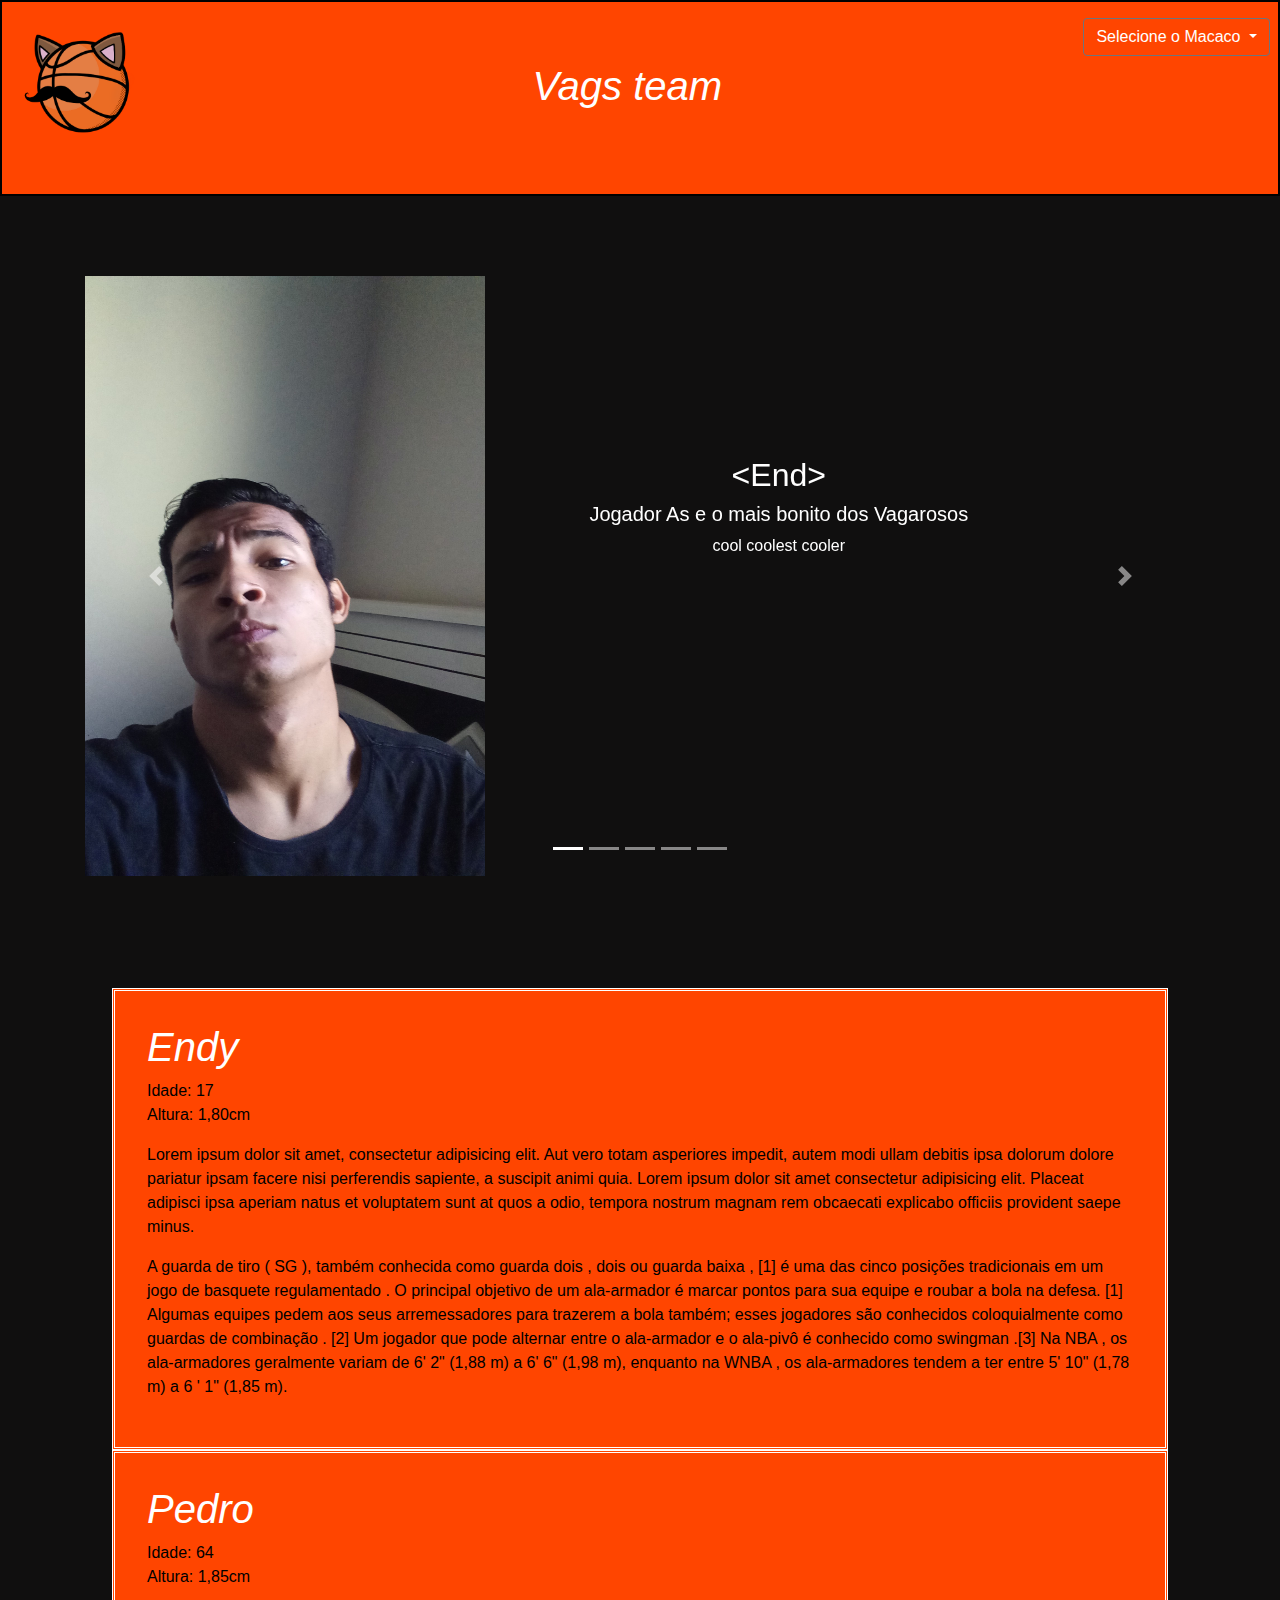
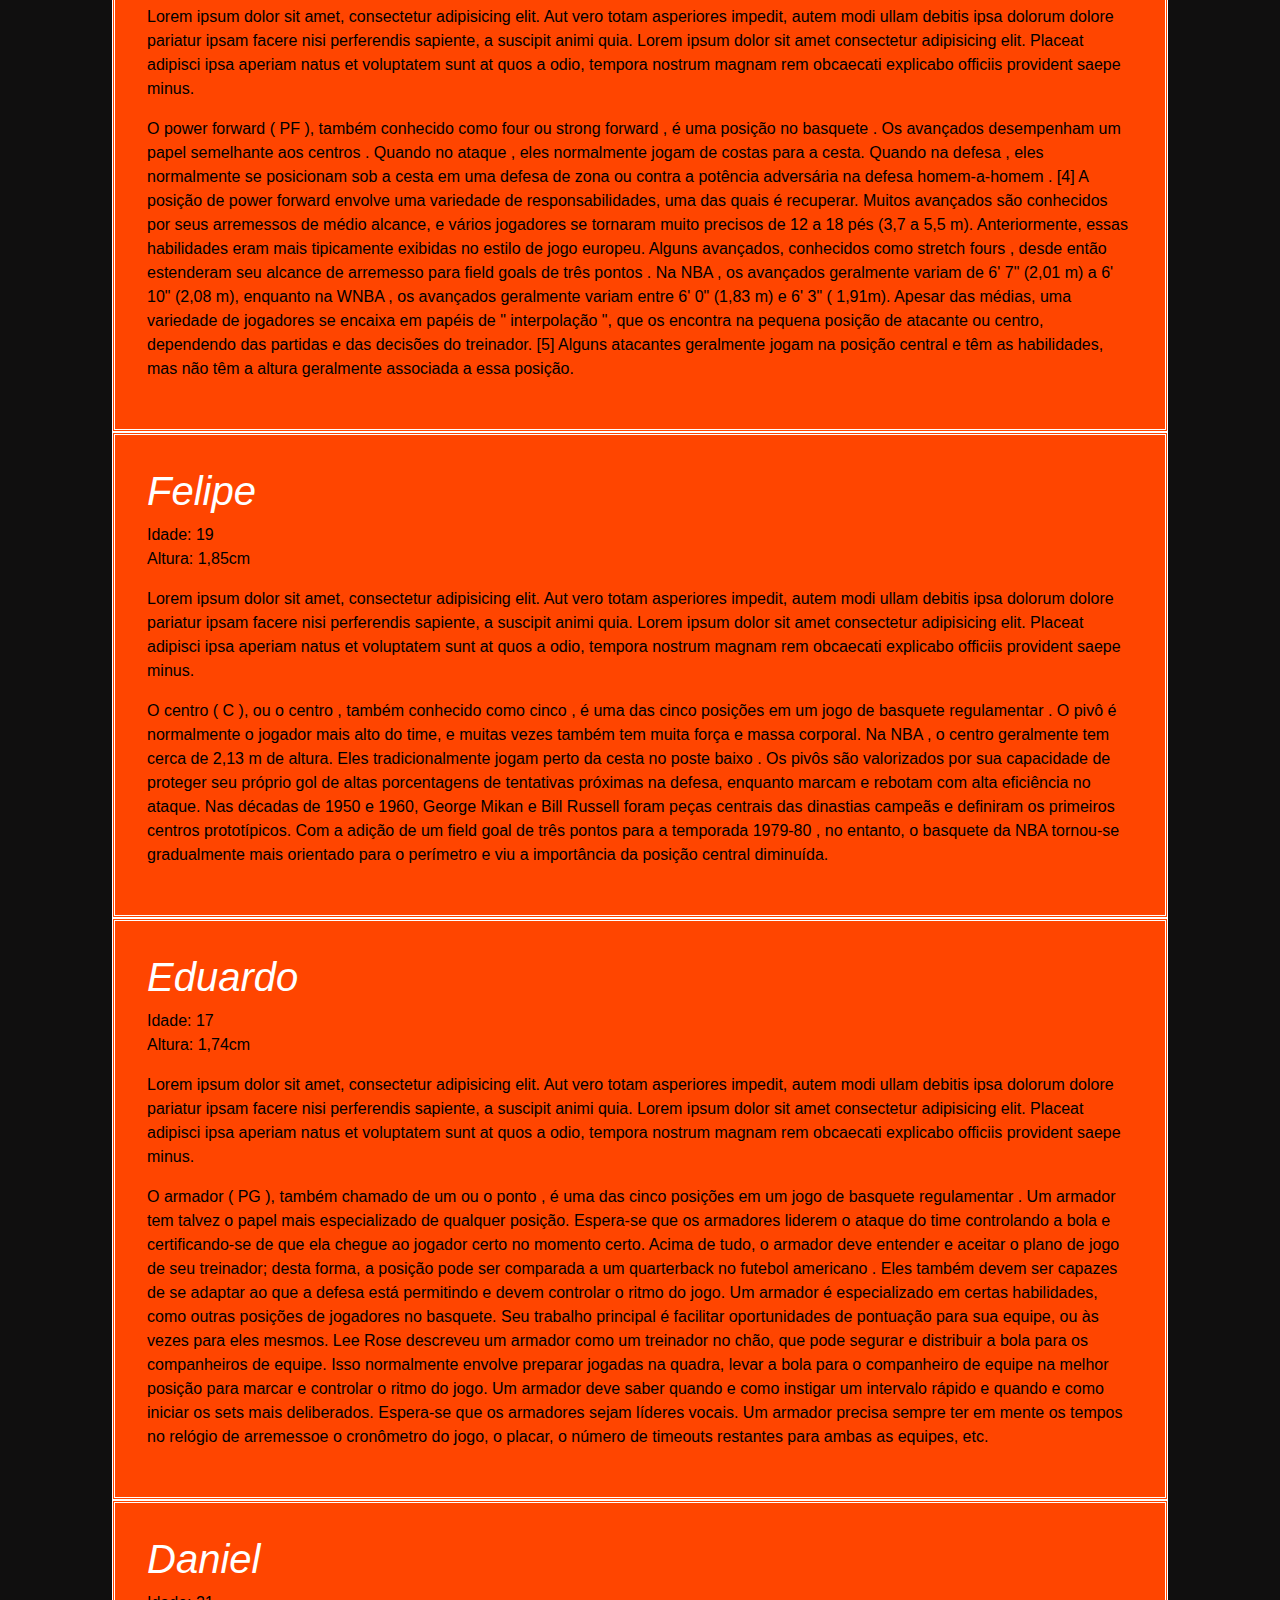
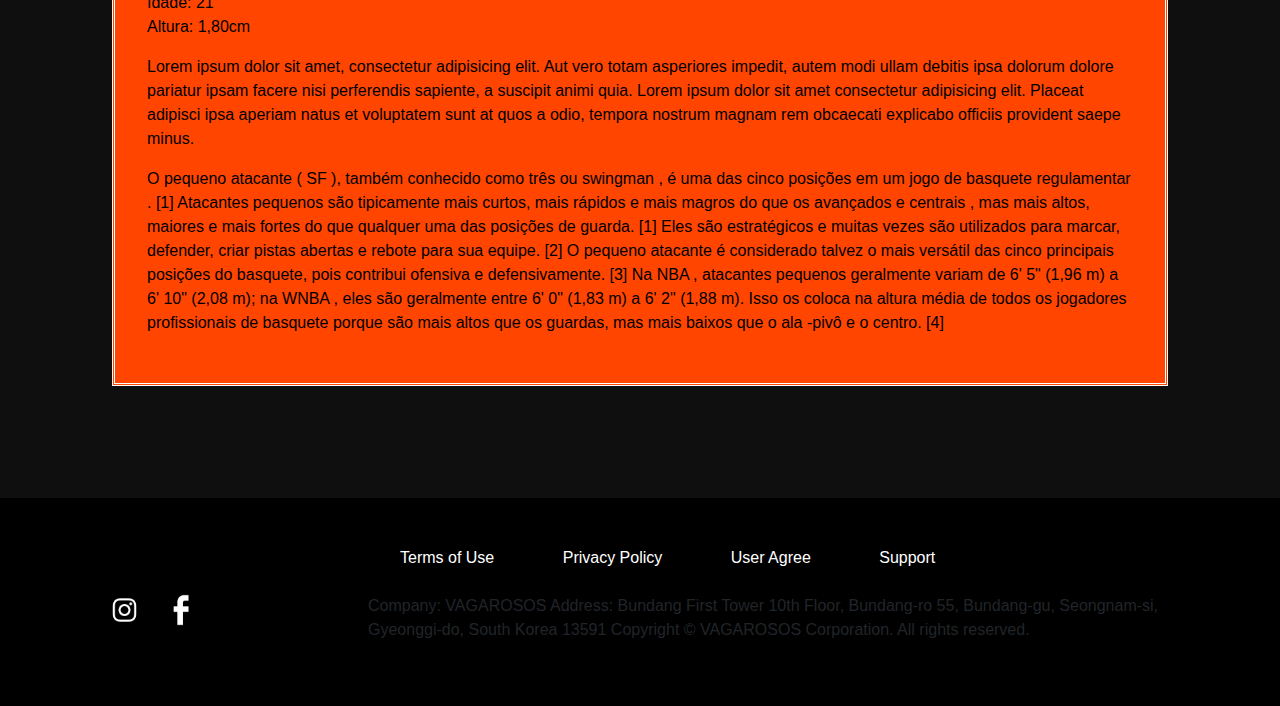
==== index.html @ e90a159f "tirando a estilização de classes da grid" ====
<!DOCTYPE html>
<html lang="en">
<head>
    
    <link rel="stylesheet" href="./css/bootstrap-4.1.3-dist/css/bootstrap.css">
    <link rel="stylesheet" href="./css/style.css">
    <script href="./js/js/bootstrap.js"></script>
    <script src="https://code.jquery.com/jquery-3.3.1.slim.min.js" integrity="sha384-q8i/X+965DzO0rT7abK41JStQIAqVgRVzpbzo5smXKp4YfRvH+8abtTE1Pi6jizo" crossorigin="anonymous"></script>
    <script src="https://cdnjs.cloudflare.com/ajax/libs/popper.js/1.14.3/umd/popper.min.js" integrity="sha384-ZMP7rVo3mIykV+2+9J3UJ46jBk0WLaUAdn689aCwoqbBJiSnjAK/l8WvCWPIPm49" crossorigin="anonymous"></script>
    <script src="https://stackpath.bootstrapcdn.com/bootstrap/4.1.3/js/bootstrap.min.js" integrity="sha384-ChfqqxuZUCnJSK3+MXmPNIyE6ZbWh2IMqE241rYiqJxyMiZ6OW/JmZQ5stwEULTy" crossorigin="anonymous"></script>
    <meta charset="UTF-8">
    <meta http-equiv="X-UA-Compatible" content="IE=edge">
    <meta name="viewport" content="width=device-width, initial-scale=1.0">
    <title>Document Vgs</title>
</head>

<body>

  <div class="classe1 macaco">
    <h1 class="h1editado">Vags team</h1>

    <div class="dropdown">
      <button class="btn btn-secondary dropdown-toggle" type="button" id="dropdownMenuButton" data-toggle="dropdown" aria-haspopup="true" aria-expanded="false">
        Selecione o Macaco
      </button>
      <div class="dropdown-menu" aria-labelledby="dropdownMenuButton">
        <a class="dropdown-item" href="#P1">End (SG)</a>
        <a class="dropdown-item" href="#P2">Pedro (PF)</a>
        <a class="dropdown-item" href="#P3">Sarkez (C)</a>
        <a class="dropdown-item" href="#P4">Edy (PG))</a>
        <a class="dropdown-item" href="#P5">Dans (SF))</a>
      </div>
    </div>

    <img class="logo" src="./images/Danberto-Renew.png" alt="">

  </div>

  
  <!--Taquei teu negócio dentro de um GRID, oque é um grid?-->
  <!--É como funciona a separação de blocos em uma pagina-->
  <!--Para existir um grid ele abre com a classe 'container', a div dentro tem que abrir uma classe 'row'-->
  <!--a classe 'row' abre um enorme espaço para 12 colunas, onde a div neto se separa com classes 'col'-->
  <!--ai por exemplo, como ficaria um grid de duas colunas grandes na pagina: -->
  <!-- container >> row >> col-6 e col-6-->
  <!--  Exemplo prático   -->
 <div class="sla"></div>
  <!-- Usa sempre o sistema de GRID pra deixar os espaços em volta da pagina mais responsivo-->

  <!--Aqui eu abri uma section, mesma coisa que div, ela joga alguns padrões de medidas-->
  <section class="container">
    <div class="row"> <!--seta a classe row para abrir uma reta de 12 celulas de 'col'-->
      <div id="carouselExampleIndicators" class="carousel slide col-12" data-ride="carousel"> <!--Nesse componente ele ta usando as 12 celulas do grid-->
        <ol class="carousel-indicators">
          <li data-target="#carouselExampleIndicators" data-slide-to="0" class="active"></li>
          <li data-target="#carouselExampleIndicators" data-slide-to="1"></li>
          <li data-target="#carouselExampleIndicators" data-slide-to="2"></li>
          <li data-target="#carouselExampleIndicators" data-slide-to="3"></li>
          <li data-target="#carouselExampleIndicators" data-slide-to="4"></li>
        </ol>
        <div class="carousel-inner">
          <div class="carousel-item active">
            <img class="d-block w-100" src="./images/IMG-20220924-WA0003.jpeg" alt="Primeiro Slide">
            <div class="carousel-caption d-none d-md-block">
              <h2>&#60;End&#62;</h2>
              <h5>Jogador As e o mais bonito dos Vagarosos</h5>
              <p>cool coolest cooler</p>
            </div>
          </div>
          <div class="carousel-item">
            <img class="d-block w-100" src="./images/IMG-20220715-WA0013.jpg" alt="Segundo Slide">
            <div class="carousel-caption d-none d-md-block">
              <h2>&#60;Moogly&#62;</h2>
              <h5>O pai dos vagarosos e o treinador</h5>
              <p>Ensinou todos os Vags a jogar basquete, sendo o mais experiente dos Vagarosos.</p>
            </div>
          </div>
          <div class="carousel-item">
            <img class="d-block w-100" src="./images/IMG_20220925_180905_252.jpg" alt="Terceiro Slide">
            <div class="carousel-caption d-none d-md-block">
              <h2>&#60;Felps&#62;</h2>
              <h5>O "Cabeça" dos Vagarosos, é o jogador mais esperto</h5>
              <p>Irmao mais velho do As, seu qi de basquete e tudo em geral, faz com que ele ajude e organize seu time.</p>
            </div>
          </div>
            <div class="carousel-item">
              <img class="d-block w-100" src="./images/IMG_20220924_181708_470.jpg" alt="Quarto Slide">
              <div class="carousel-caption d-none d-md-block">
                <h2>&#60;Edy&#62;</h2>
                <h2>O imperador e vice capitão.</h2>
                <p>Responsavel por dar "forças" para o time, tanto dentro quanto fora das quadras... e tambem é manco hehe</p>
              </div>
          </div>
          <div class="carousel-item">
            <img class="d-block w-100" src="./images/IMG-20210831-WA0015.jpg" alt="Quarto Slide">
            <div class="carousel-caption d-none d-md-block">
              <h2>&#60;Dans&#62;</h2>
              <h2>Nosso jogador fantasma.</h2>
              <p>SUMIU</p>
            </div>
        </div>
        </div class="icons">
        <a class="carousel-control-prev" href="#carouselExampleIndicators" role="button" data-slide="prev">
          <span class="carousel-control-prev-icon" aria-hidden="true"></span>
          <span class="sr-only">Anterior</span>
        </a>
        <a class="carousel-control-next" href="#carouselExampleIndicators" role="button" data-slide="next">
          <span class="carousel-control-next-icon" aria-hidden="true"></span>
          <span class="sr-only">Próximo</span>
        </a>
      </div>
    </div>
  </section>

  <div class="fichas">

    <div class="ficha1" id="P1">
      <h1>Endy</h1>
      <p>
        Idade: 17 <br>
        Altura: 1,80cm
      </p>
      <p>
        Lorem ipsum dolor sit amet, consectetur adipisicing elit. Aut vero totam asperiores impedit, 
        autem modi ullam debitis ipsa dolorum dolore pariatur ipsam facere nisi perferendis sapiente, a suscipit animi quia.
        Lorem ipsum dolor sit amet consectetur adipisicing elit. Placeat adipisci ipsa aperiam natus et voluptatem 
        sunt at quos a odio, tempora nostrum magnam rem obcaecati explicabo officiis provident saepe minus.
      </p>
      <p>
        A guarda de tiro ( SG ), também conhecida como guarda dois , dois ou guarda baixa , [1] é uma das cinco posições tradicionais em um jogo de basquete regulamentado . O principal objetivo de um ala-armador é marcar pontos para sua equipe e roubar a bola na defesa. [1] Algumas equipes pedem aos seus arremessadores para trazerem a bola também; esses jogadores são conhecidos coloquialmente como guardas de combinação . [2] Um jogador que pode alternar entre o ala-armador e o ala-pivô é conhecido como swingman .[3] Na NBA , os ala-armadores geralmente
         variam de 6' 2" (1,88 m) a 6' 6" (1,98 m), enquanto na WNBA , os ala-armadores tendem a ter entre 5' 10" (1,78 m) a 6 ' 1" (1,85 m).
      </p>
    </div>

    <div class="ficha2" id="P2">
      <h1>Pedro</h1>
      <p>
        Idade: 64 <br>
        Altura: 1,85cm
      </p>
      <p>
        Lorem ipsum dolor sit amet, consectetur adipisicing elit. Aut vero totam asperiores impedit, 
        autem modi ullam debitis ipsa dolorum dolore pariatur ipsam facere nisi perferendis sapiente, a suscipit animi quia.
        Lorem ipsum dolor sit amet consectetur adipisicing elit. Placeat adipisci ipsa aperiam natus et voluptatem 
        sunt at quos a odio, tempora nostrum magnam rem obcaecati explicabo officiis provident saepe minus.
      </p>
      <p>
        O power forward ( PF ), também conhecido como four ou strong forward , é uma posição no basquete . Os avançados desempenham um papel semelhante aos centros . Quando no ataque , eles normalmente jogam de costas para a cesta. Quando na defesa , eles normalmente se posicionam sob a cesta em uma defesa de zona ou contra a potência adversária na defesa homem-a-homem .
         [4] A posição de power forward envolve uma variedade de responsabilidades, uma das quais é recuperar. Muitos avançados são conhecidos por 
         seus arremessos de médio alcance, e vários jogadores se tornaram muito precisos de 12 a 18 pés (3,7 a 5,5 m). Anteriormente, essas habilidades eram mais tipicamente exibidas no estilo de jogo europeu. Alguns avançados, conhecidos como stretch fours , desde então estenderam seu alcance de arremesso para field goals de três pontos .

Na NBA , os avançados geralmente variam de 6' 7" (2,01 m) a 6' 10" (2,08 m), enquanto na WNBA , os avançados geralmente variam entre 6' 0" (1,83 m) e 6' 3" ( 1,91m). Apesar das médias, uma variedade de jogadores se encaixa em papéis de " interpolação ", que os encontra na pequena posição de atacante ou centro, dependendo das partidas e das decisões do treinador. [5] Alguns atacantes geralmente jogam na posição central e têm as habilidades, mas não têm a altura geralmente associada a essa posição.
      </p>
    </div>

    <div class="ficha3" id="P3">
      <h1>Felipe</h1>
      <p>
        Idade: 19 <br>
        Altura: 1,85cm
      </p>
      <p>
        Lorem ipsum dolor sit amet, consectetur adipisicing elit. Aut vero totam asperiores impedit, 
        autem modi ullam debitis ipsa dolorum dolore pariatur ipsam facere nisi perferendis sapiente, a suscipit animi quia.
        Lorem ipsum dolor sit amet consectetur adipisicing elit. Placeat adipisci ipsa aperiam natus et voluptatem 
        sunt at quos a odio, tempora nostrum magnam rem obcaecati explicabo officiis provident saepe minus.
      </p>
      <p>
        O centro ( C ), ou o centro , também conhecido como cinco , é uma das cinco posições em um jogo de basquete regulamentar . O pivô é normalmente o jogador mais alto do time, e muitas vezes também tem muita força e massa corporal. Na NBA , o centro geralmente tem cerca de 2,13 m de altura. Eles tradicionalmente jogam perto da cesta no poste baixo .
        Os pivôs são valorizados por sua capacidade de proteger seu próprio gol de altas porcentagens de tentativas próximas na defesa, enquanto marcam e rebotam com alta eficiência no ataque. Nas décadas de 1950 e 1960, George Mikan e Bill Russell foram peças centrais das dinastias campeãs e
         definiram os primeiros centros prototípicos. Com a adição de um field goal de três pontos para a temporada 1979-80 ,       no entanto, o basquete da NBA tornou-se gradualmente mais orientado para o perímetro e viu a importância da posição central diminuída. 
      </p>
    </div>

    <div class="ficha4" id="P4">
      <h1>Eduardo</h1>
      <p>
        Idade: 17 <br>
        Altura: 1,74cm
      </p>
      <p>
        Lorem ipsum dolor sit amet, consectetur adipisicing elit. Aut vero totam asperiores impedit, 
        autem modi ullam debitis ipsa dolorum dolore pariatur ipsam facere nisi perferendis sapiente, a suscipit animi quia.
        Lorem ipsum dolor sit amet consectetur adipisicing elit. Placeat adipisci ipsa aperiam natus et voluptatem 
        sunt at quos a odio, tempora nostrum magnam rem obcaecati explicabo officiis provident saepe minus.
      </p>
      <p>
        O armador ( PG ), também chamado de um ou o ponto , é uma das cinco posições em um jogo de basquete regulamentar . Um armador tem talvez o papel mais especializado de qualquer posição. Espera-se que os armadores liderem o ataque do time controlando a bola e certificando-se de que ela chegue ao jogador certo no momento certo. Acima de tudo, o armador deve entender e aceitar o plano de jogo de seu treinador; desta forma, a posição pode ser comparada a um quarterback no futebol americano . Eles também devem ser capazes de se adaptar ao que a defesa está permitindo e devem controlar o ritmo do jogo.
        Um armador é especializado em certas habilidades, como outras posições de jogadores no basquete. Seu trabalho principal é facilitar oportunidades de pontuação para sua equipe, ou às vezes para eles mesmos. Lee Rose descreveu um armador como um treinador no chão, que pode segurar e distribuir a bola para os companheiros de equipe. Isso normalmente envolve preparar jogadas na quadra, levar a bola para o companheiro de equipe na melhor posição para marcar e controlar o ritmo do jogo. Um armador deve saber quando e como instigar um intervalo rápido e quando e como iniciar os sets mais deliberados. 
        Espera-se que os armadores sejam líderes vocais. Um armador precisa sempre ter em mente os tempos no relógio de arremessoe o cronômetro do jogo, o placar, o número de timeouts restantes para ambas as equipes, etc.
      </p>
    </div>

    <div class="ficha5" id="P5">
      <h1>Daniel</h1>
      <p>
        Idade: 21 <br>
        Altura: 1,80cm
      </p>
      <p>
        Lorem ipsum dolor sit amet, consectetur adipisicing elit. Aut vero totam asperiores impedit, 
        autem modi ullam debitis ipsa dolorum dolore pariatur ipsam facere nisi perferendis sapiente, a suscipit animi quia.
        Lorem ipsum dolor sit amet consectetur adipisicing elit. Placeat adipisci ipsa aperiam natus et voluptatem 
        sunt at quos a odio, tempora nostrum magnam rem obcaecati explicabo officiis provident saepe minus.
      </p>
      <p>
        O pequeno atacante ( SF ), também conhecido como três ou swingman , é uma das cinco posições em um jogo de basquete regulamentar . [1] Atacantes pequenos são tipicamente mais curtos, mais rápidos e mais magros do que os avançados e centrais , mas mais altos, maiores e mais fortes do que qualquer uma das posições de guarda.
         [1] Eles são estratégicos e muitas vezes são utilizados para marcar, defender, criar pistas abertas e rebote para sua equipe. [2]
          O pequeno atacante é considerado talvez o mais versátil das cinco principais posições do basquete, pois contribui
         ofensiva e defensivamente. [3] Na NBA , atacantes pequenos geralmente variam de 6' 5" (1,96 m) a 6' 10" (2,08 m); na WNBA , eles são geralmente entre 6' 0" (1,83 m) a 6' 2" (1,88 m). Isso os coloca na altura média de todos os jogadores profissionais de basquete porque são mais altos que os guardas, mas mais baixos que o ala -pivô e o centro. [4]
      </p>
    </div>

  </div>

    <div class="container-fluid ">
      <div class="row bg-escuro">
        <div class="col-3 m-0 p-5">
          <img class="insta" src="./images/Logo-do-Instagram-PNG-1280x720.png" alt=""></a>
          <img class="face" src="./images/Fbook.png" alt="">
        </div>

        <div class="col-9 m-0 p-5">
          <a class="terms" href="#">Terms of Use</a>
          <a class="terms" href="#">Privacy Policy</a>
          <a class="terms" href="#">User Agree</a>
          <a class="terms" href="#">Support</a>
          <br>
          <br>
          <p>Company: VAGAROSOS

            Address: Bundang First Tower 10th Floor, Bundang-ro 55, Bundang-gu, Seongnam-si, Gyeonggi-do, South Korea 13591
            
            Copyright © VAGAROSOS Corporation. All rights reserved.</p>
        </div>
      </div>

    </div> 

</body>

</html>
---- css/style.css ----
.classe1 {
    margin-left: 0em;
}

body {
    background-color: rgb(16, 15, 15);
}

h1 {
    color: white;
    font-style: italic;
}

.macaco {
    border: 2px solid black;
    background-color: black;
}

.macaco:hover {
    background-color: orangered;
}

.breadcrumb {
    padding-left: 1em;
}

.h1editado {
    align-items: center;
    padding: 0.5em;
    border: 1em;
    margin: 1em;
    margin-left: 40%;
}

.dropdown {
    padding: 0.5em;
    float: right;
    margin-top: -10em;
}

.dropdown-menu {
    background-color: orangered;
}

.btn {
    background-color: orangered;
}

.btn:hover{
    background-color: rgb(201, 56, 3);
}

.dropdown-item:hover {
    background-color: rgb(201, 56, 3);
}

.dropdown-item {
    background-color: black;
    color: white;
}
.carousel-inner{
    width: 100% !important;
    height: 600px !important;
}

.d-block {
    width: 400px !important;
    height: 600px !important;
}

.carousel-control-next {
    width: 15%;
}

.carousel-control-next-icon {
    display: flex;
    padding-right: 500px;
}

.carousel-caption {
    padding-left: 25%;
    top: 10em;
}

.fichas {
    margin: 7em;
    color: rgb(0, 0, 0);
    background-color: aqua;
}

.ficha1 {
    padding: 2em;
    background-color: orangered;
    border-style: double;
    border-color: white;
}

.ficha2 {
    padding: 2em;
    background-color: orangered;
    border-style: double;
    border-color: white;
}

.ficha3 {
    padding: 2em;
    background-color: orangered;
    border-style: double;
    border-color: white;
}

.ficha4 {
    padding: 2em;
    background-color: orangered;
    border-style: double;
    border-color: white;
}

.ficha5 {
    padding: 2em;
    background-color: orangered;
    border-style: double;
    border-color: white;
}
.sla {
    margin: 5em;
}

.logo {
    margin-top: -12em;
    height: 10em;
}

.bg-escuro {
    background-color: rgb(0, 0, 0);
}

.insta {
    margin-top: 3em;
    height: 2em;
    margin-left: 3em;
}

.face {
    margin-top: 3em;
    height: 2em;
}

.terms {
    padding: 2em;
    color: white;
}
.terms:hover {
    color: rgb(206, 206, 206);
}

.bg-vags {
    background-color: #e56c27;
}
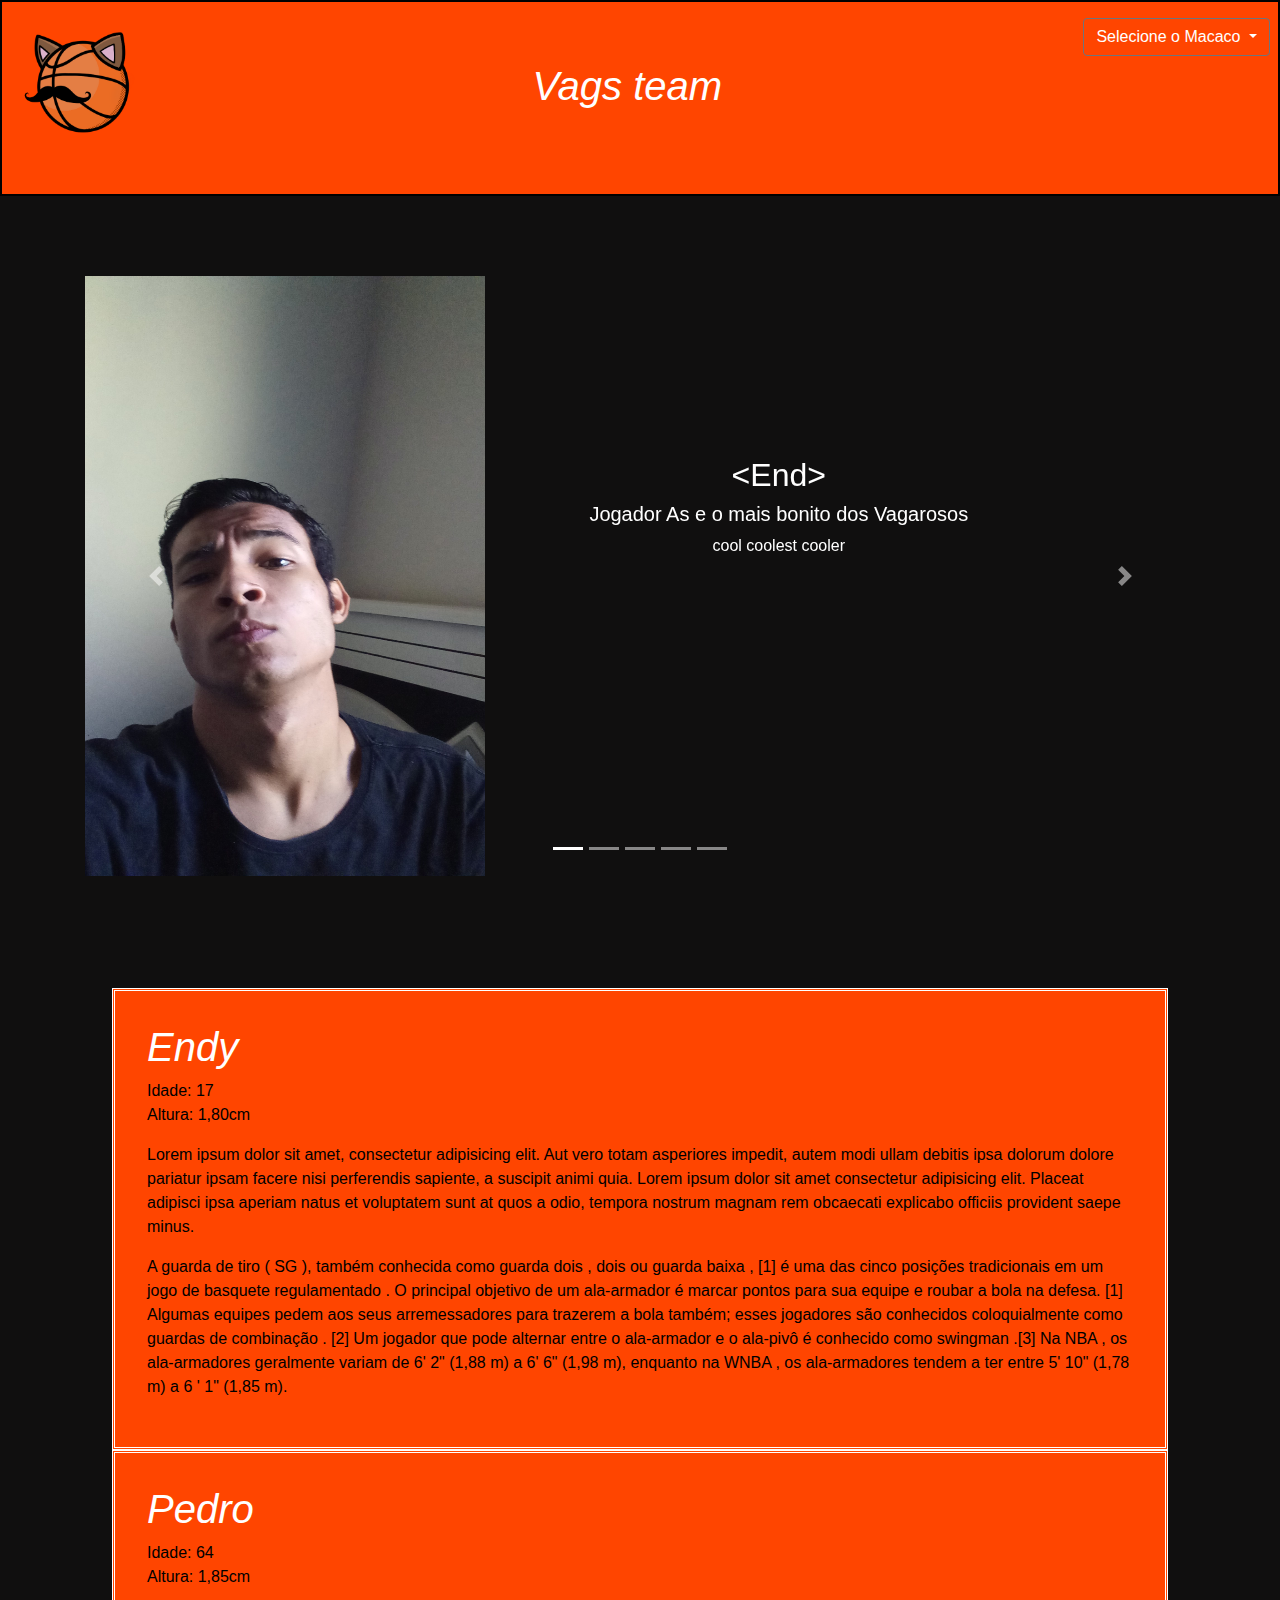
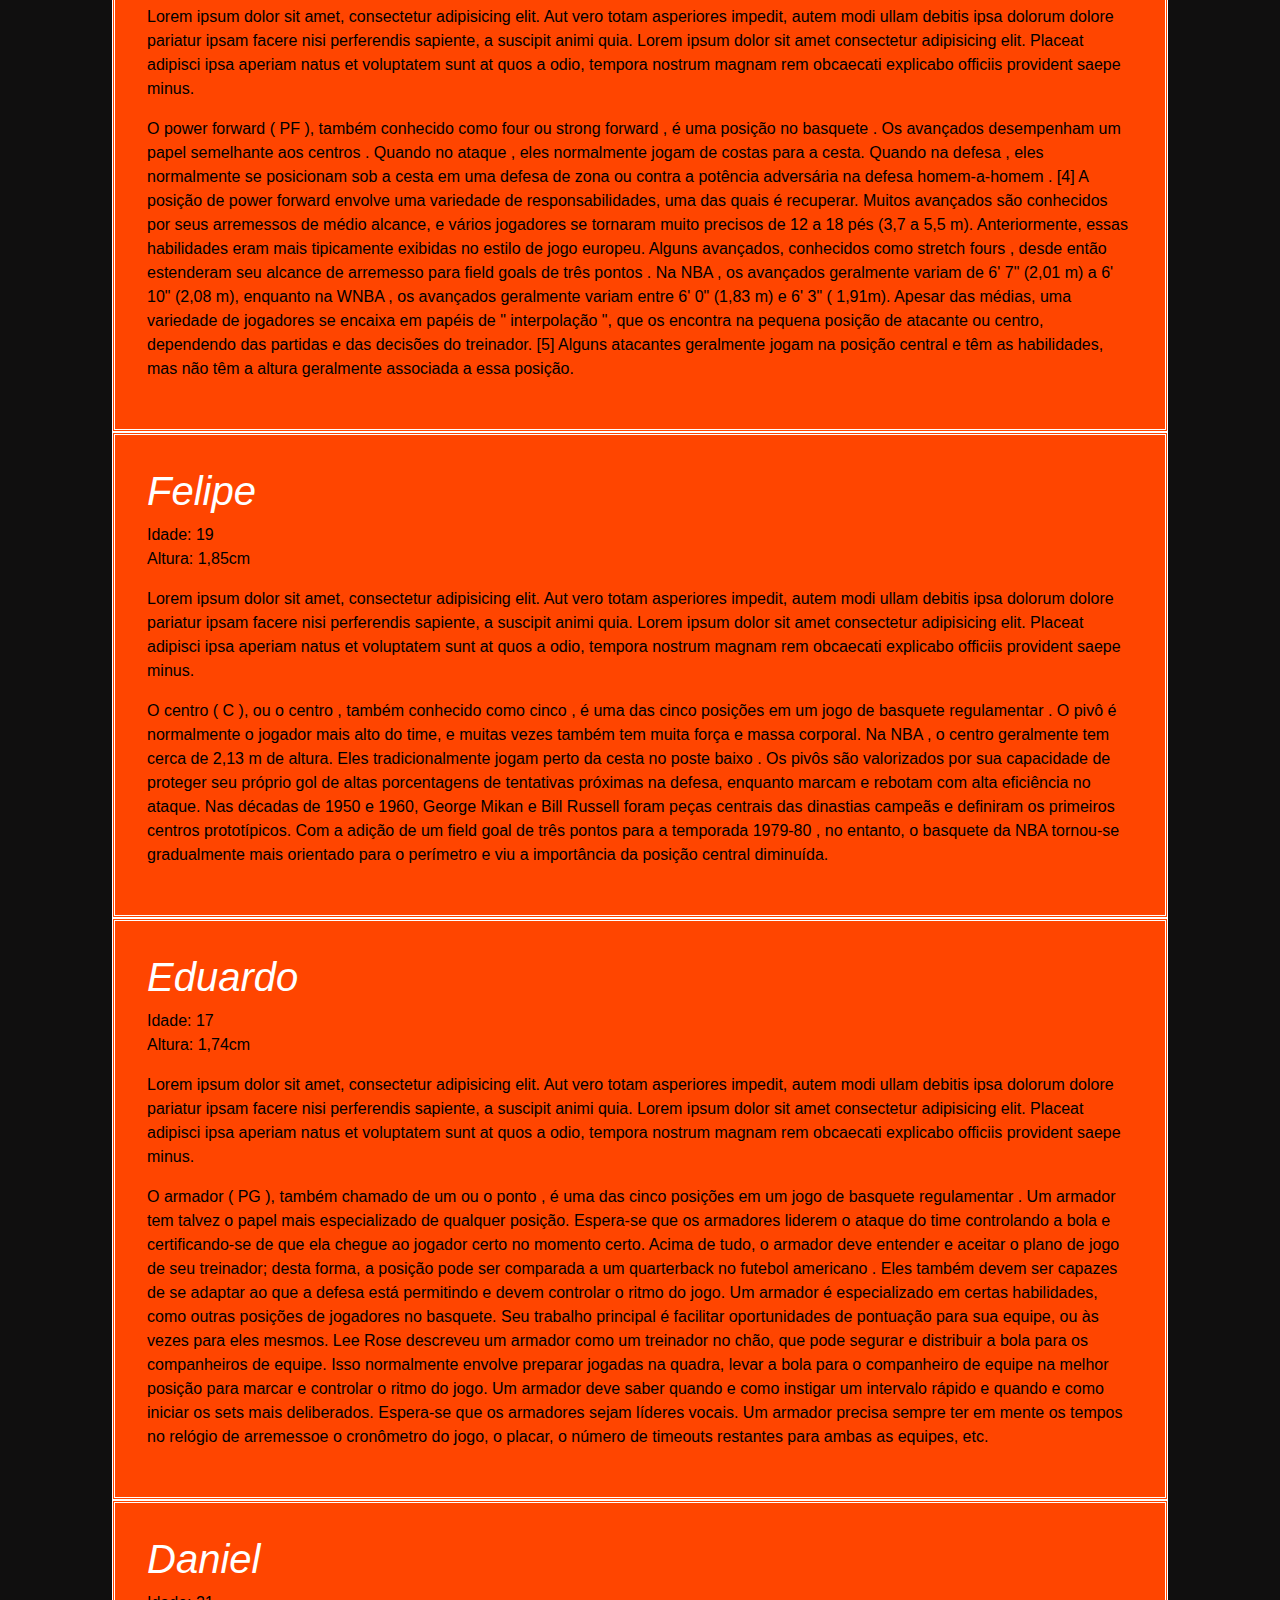
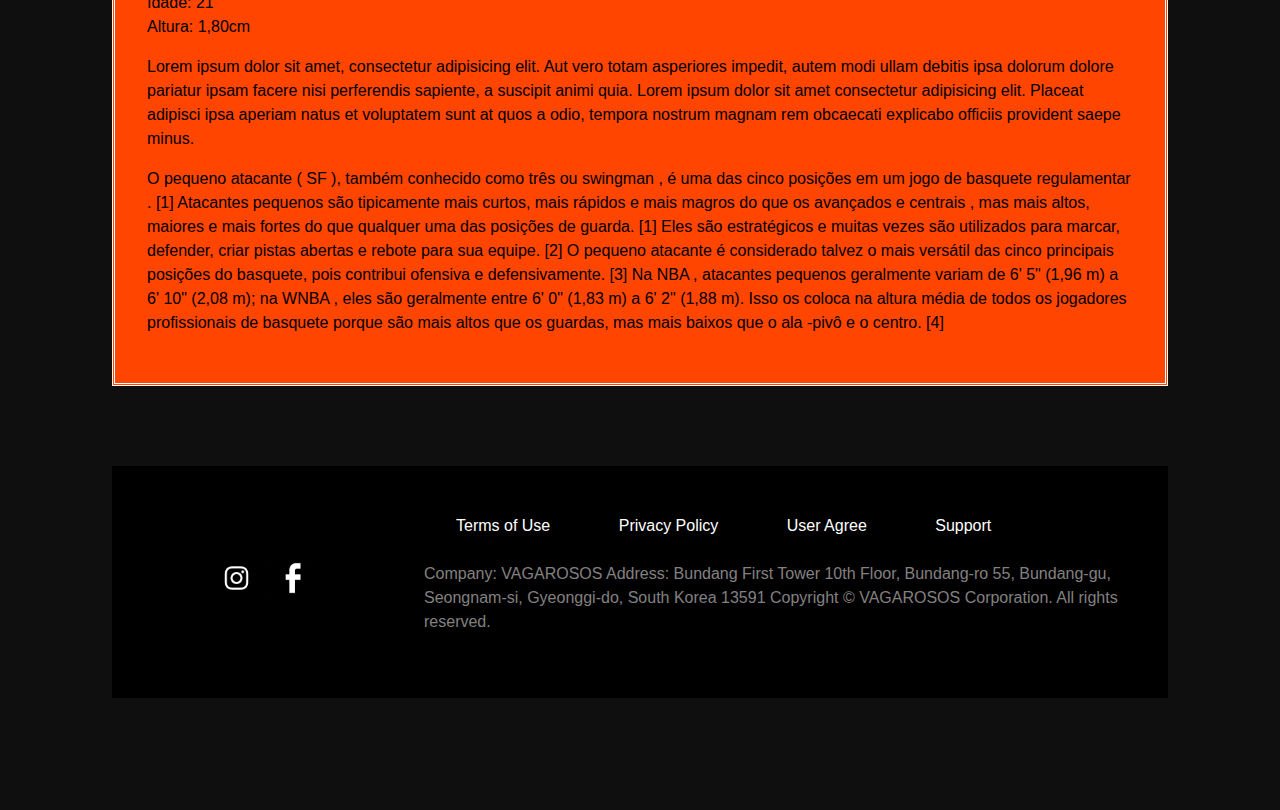
==== commit cdf2c6eb: "estou com problemas rs" ====
--- a/index.html
+++ b/index.html
@@ -16,6 +16,7 @@
 
 <body>
 
+
   <div class="classe1 macaco">
     <h1 class="h1editado">Vags team</h1>
 
@@ -211,9 +212,8 @@
       </p>
     </div>
 
-  </div>
-
-    <div class="container-fluid ">
+
+    <div class="container-fluid">
       <div class="row bg-escuro">
         <div class="col-3 m-0 p-5">
           <img class="insta" src="./images/Logo-do-Instagram-PNG-1280x720.png" alt=""></a>
@@ -227,7 +227,7 @@
           <a class="terms" href="#">Support</a>
           <br>
           <br>
-          <p>Company: VAGAROSOS
+          <p class="final">Company: VAGAROSOS
 
             Address: Bundang First Tower 10th Floor, Bundang-ro 55, Bundang-gu, Seongnam-si, Gyeonggi-do, South Korea 13591
             
--- a/css/style.css
+++ b/css/style.css
@@ -85,7 +85,7 @@
 .fichas {
     margin: 7em;
     color: rgb(0, 0, 0);
-    background-color: aqua;
+    
 }
 
 .ficha1 {
@@ -156,4 +156,13 @@
 
 .bg-vags {
     background-color: #e56c27;
+}
+
+.container-fluid {
+    margin-top: 5em;
+    width: 100%;
+}
+
+.final {
+    color: rgb(131, 128, 128);
 }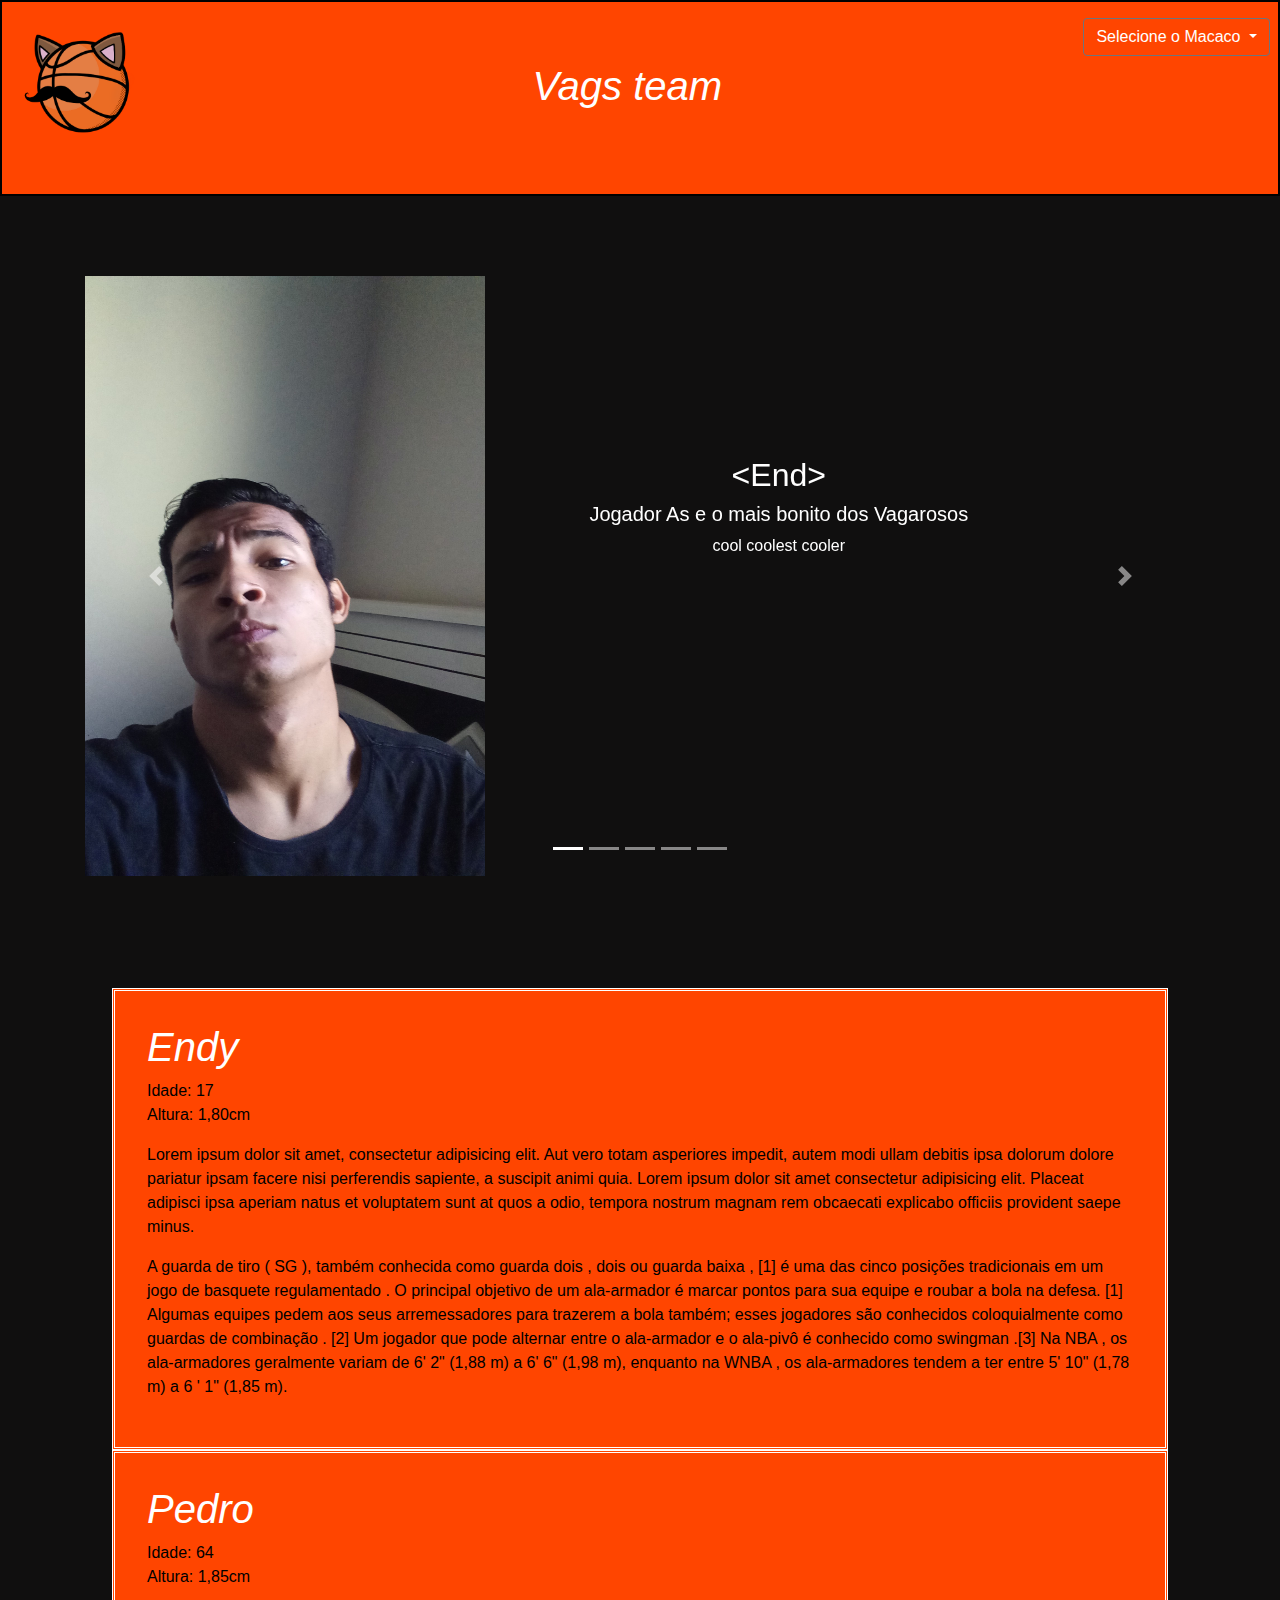
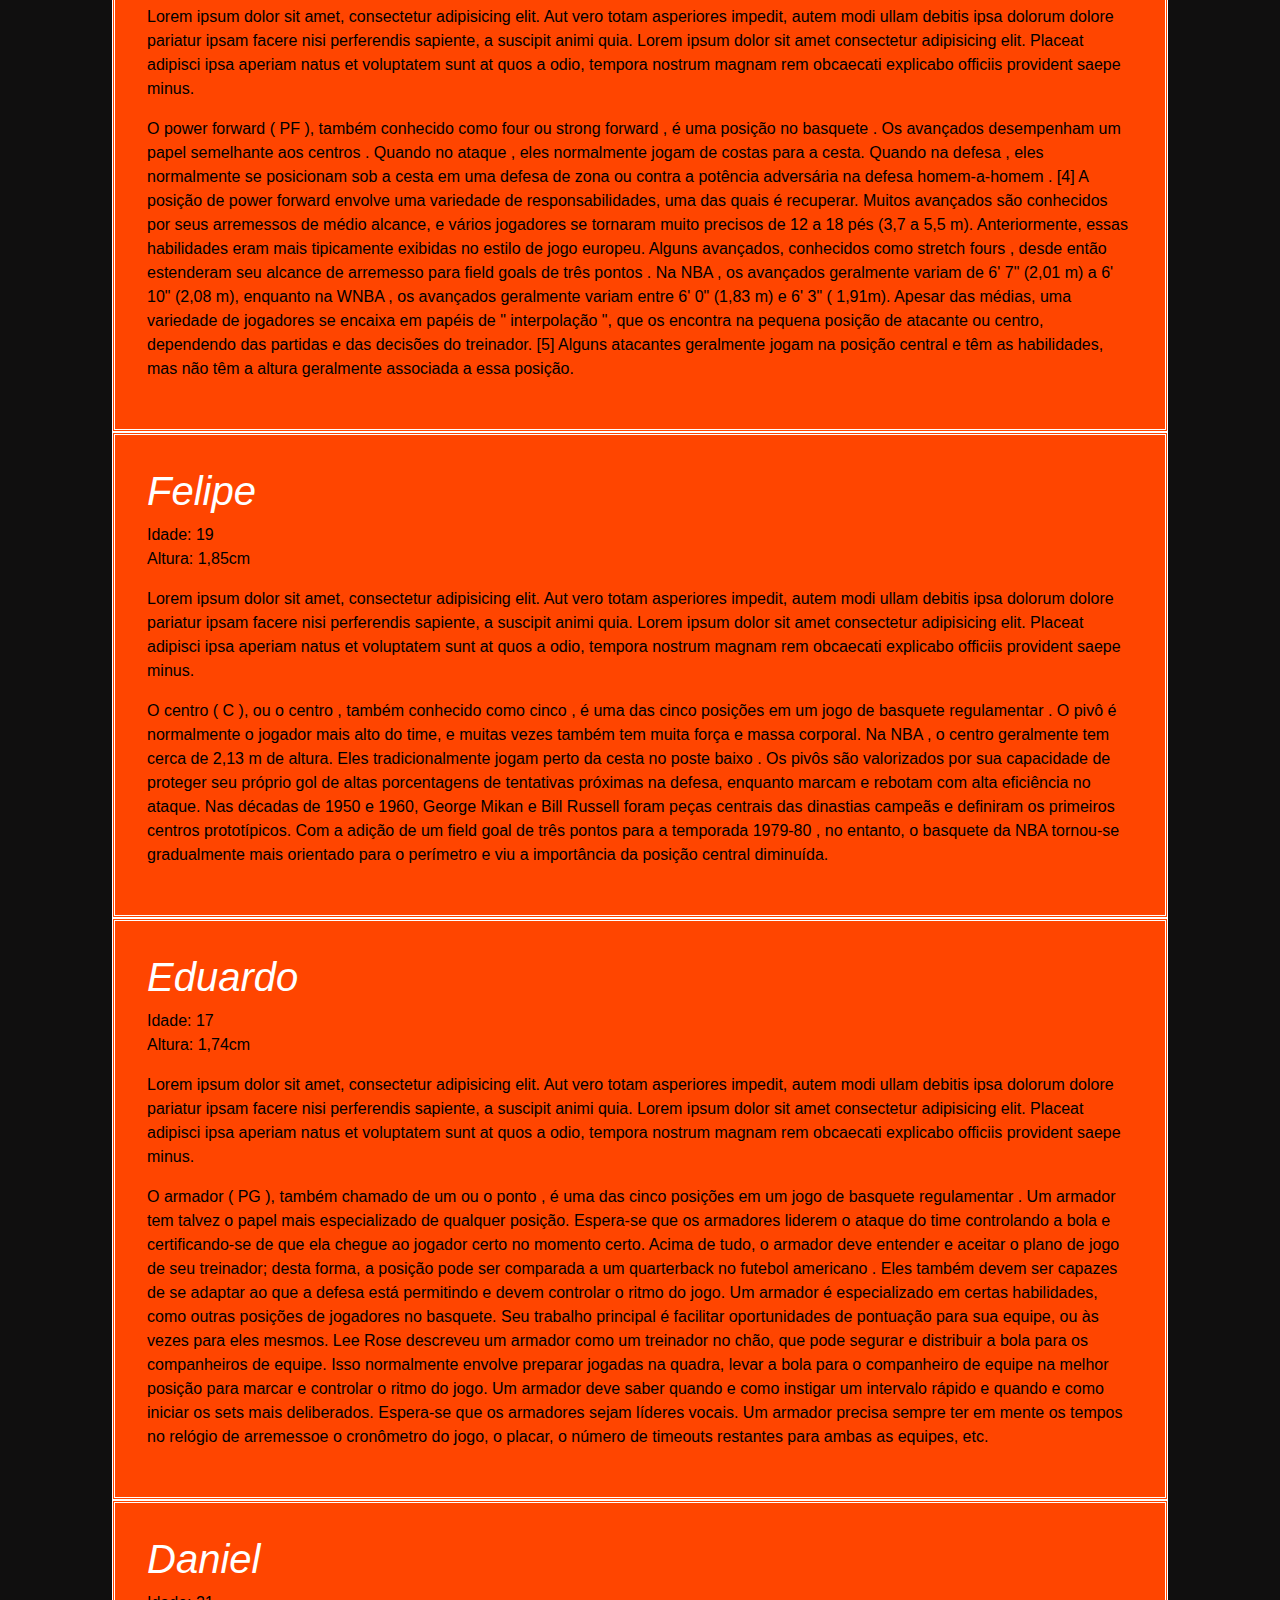
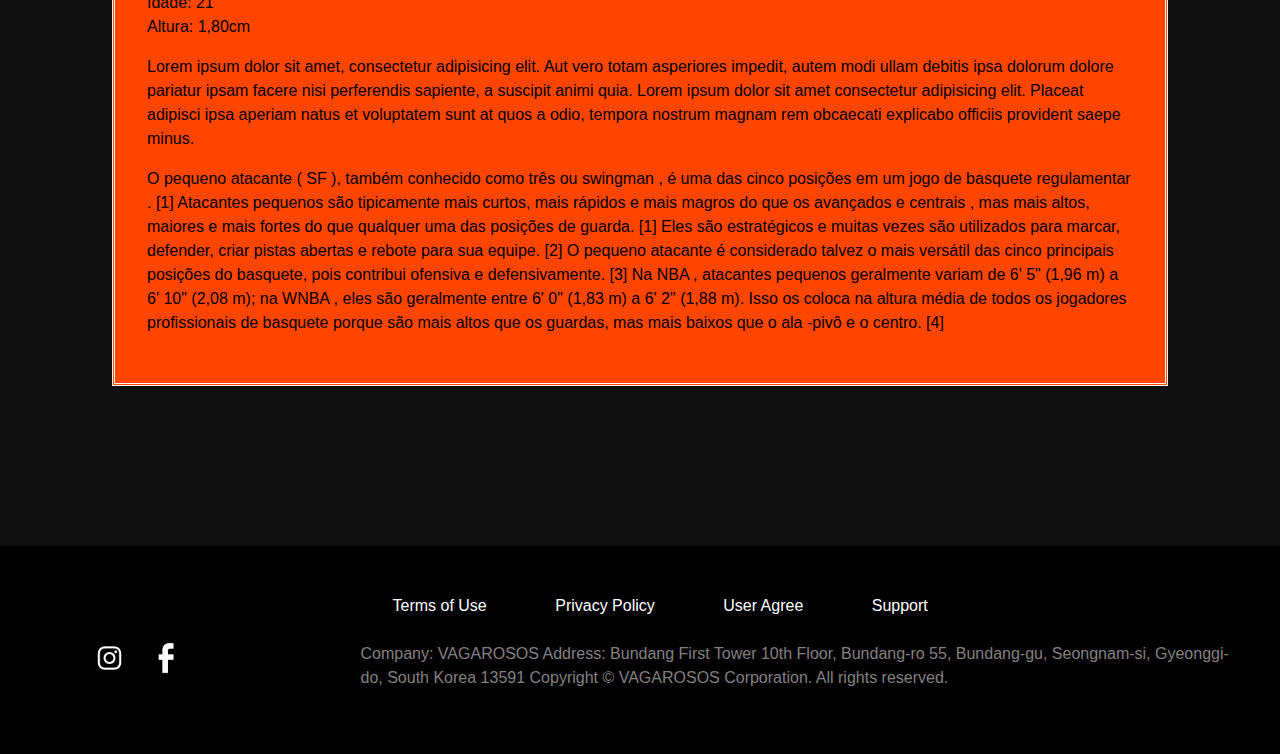
==== commit c30eb744: "agr sim, problema resolvido" ====
--- a/index.html
+++ b/index.html
@@ -211,6 +211,7 @@
          ofensiva e defensivamente. [3] Na NBA , atacantes pequenos geralmente variam de 6' 5" (1,96 m) a 6' 10" (2,08 m); na WNBA , eles são geralmente entre 6' 0" (1,83 m) a 6' 2" (1,88 m). Isso os coloca na altura média de todos os jogadores profissionais de basquete porque são mais altos que os guardas, mas mais baixos que o ala -pivô e o centro. [4]
       </p>
     </div>
+  </div>
 
 
     <div class="container-fluid">
--- a/css/style.css
+++ b/css/style.css
@@ -159,10 +159,12 @@
 }
 
 .container-fluid {
-    margin-top: 5em;
+    margin-top: 10em;
+    margin-left: 0%;
     width: 100%;
+    padding: 0%;
 }
 
 .final {
     color: rgb(131, 128, 128);
-}+}
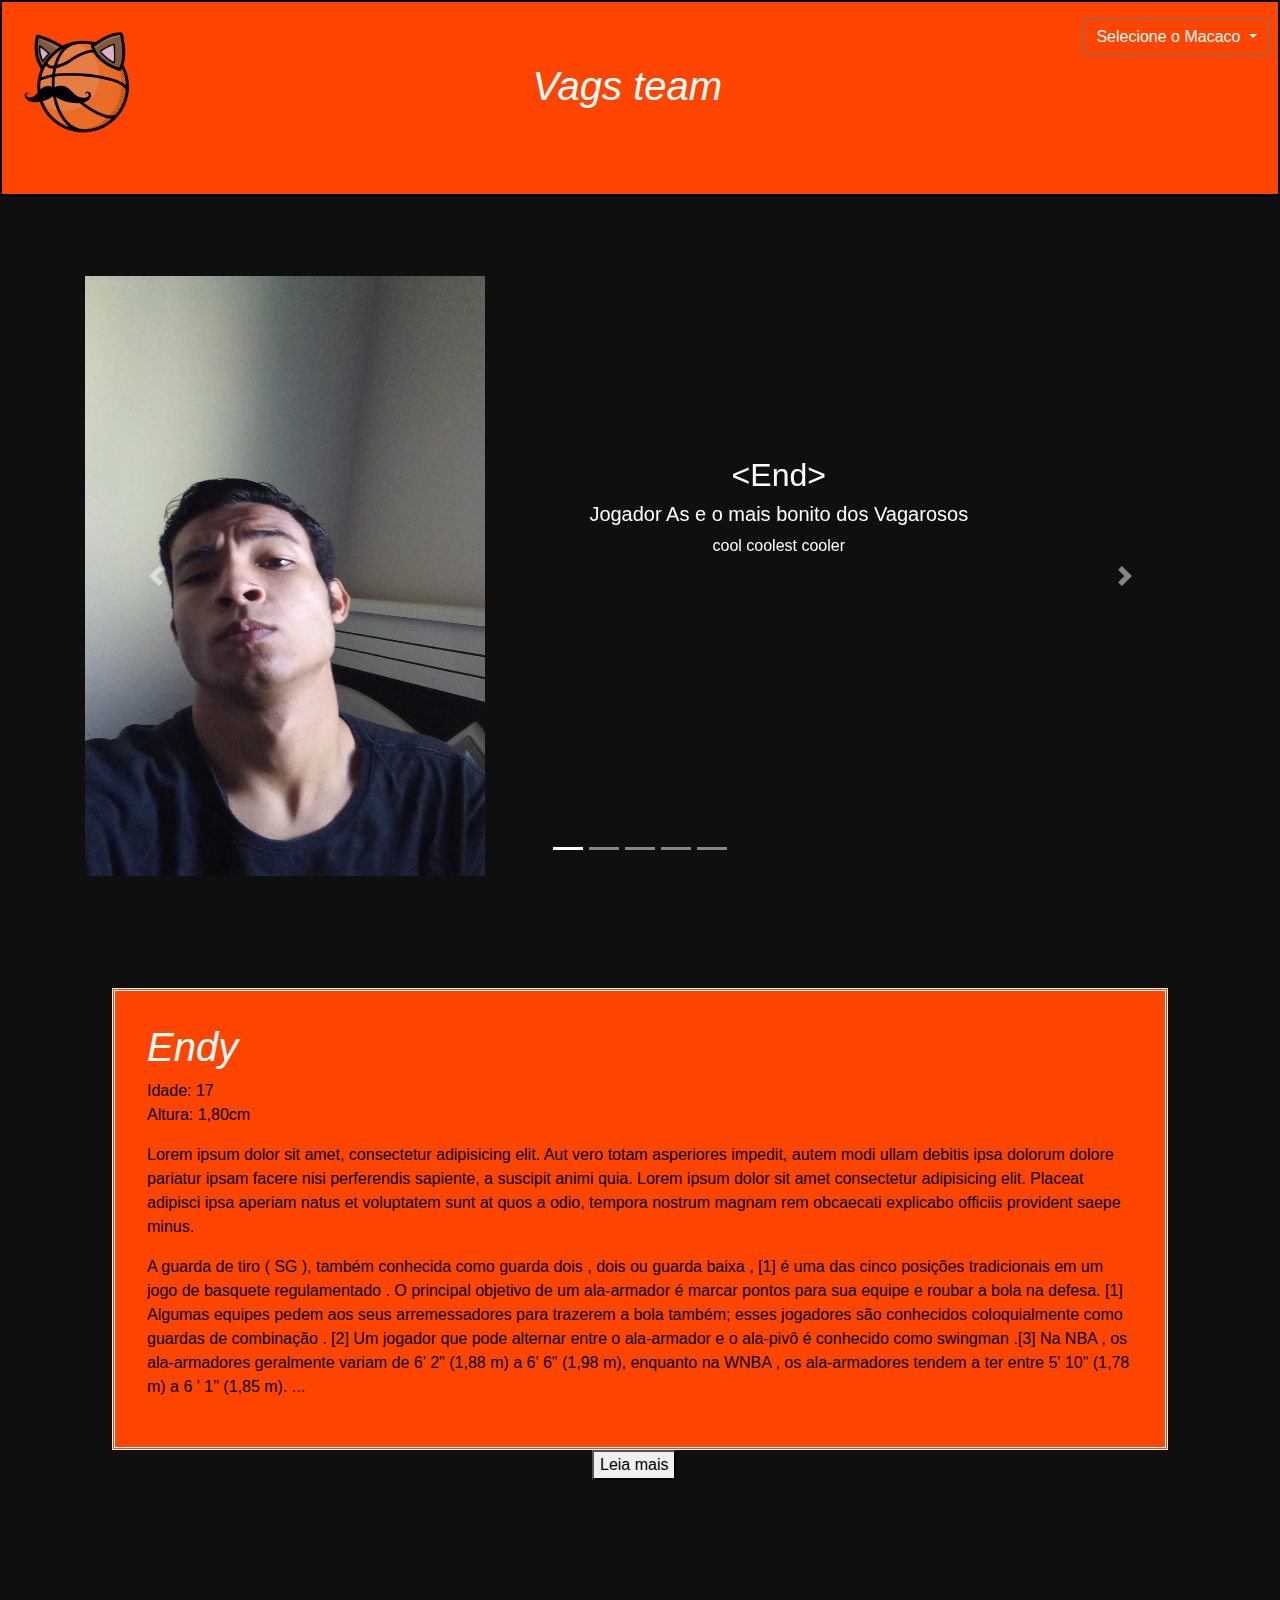
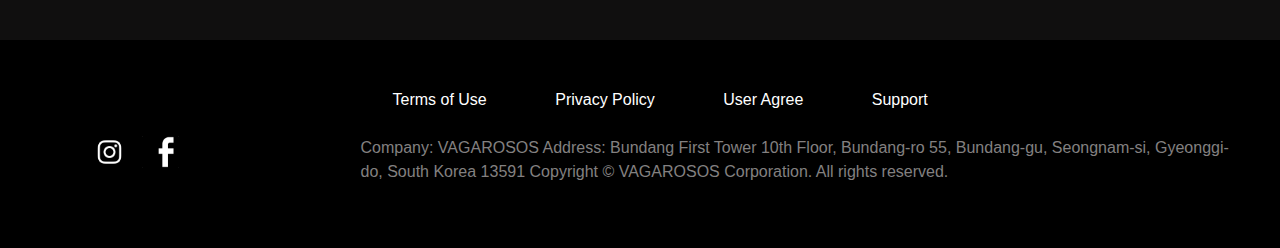
==== commit 3e5c7e52: "tentando colocar "leia mais"" ====
--- a/index.html
+++ b/index.html
@@ -1,7 +1,7 @@
 <!DOCTYPE html>
 <html lang="en">
 <head>
-    
+    <script type="text/javascript" src="./js/js/scripts.js"></script>
     <link rel="stylesheet" href="./css/bootstrap-4.1.3-dist/css/bootstrap.css">
     <link rel="stylesheet" href="./css/style.css">
     <script href="./js/js/bootstrap.js"></script>
@@ -129,10 +129,10 @@
       </p>
       <p>
         A guarda de tiro ( SG ), também conhecida como guarda dois , dois ou guarda baixa , [1] é uma das cinco posições tradicionais em um jogo de basquete regulamentado . O principal objetivo de um ala-armador é marcar pontos para sua equipe e roubar a bola na defesa. [1] Algumas equipes pedem aos seus arremessadores para trazerem a bola também; esses jogadores são conhecidos coloquialmente como guardas de combinação . [2] Um jogador que pode alternar entre o ala-armador e o ala-pivô é conhecido como swingman .[3] Na NBA , os ala-armadores geralmente
-         variam de 6' 2" (1,88 m) a 6' 6" (1,98 m), enquanto na WNBA , os ala-armadores tendem a ter entre 5' 10" (1,78 m) a 6 ' 1" (1,85 m).
-      </p>
-    </div>
-
+         variam de 6' 2" (1,88 m) a 6' 6" (1,98 m), enquanto na WNBA , os ala-armadores tendem a ter entre 5' 10" (1,78 m) a 6 ' 1" (1,85 m). <span id="pontos">...</span>
+      </p>
+    </div>
+    <span id="Mais">
     <div class="ficha2" id="P2">
       <h1>Pedro</h1>
       <p>
@@ -208,8 +208,14 @@
         O pequeno atacante ( SF ), também conhecido como três ou swingman , é uma das cinco posições em um jogo de basquete regulamentar . [1] Atacantes pequenos são tipicamente mais curtos, mais rápidos e mais magros do que os avançados e centrais , mas mais altos, maiores e mais fortes do que qualquer uma das posições de guarda.
          [1] Eles são estratégicos e muitas vezes são utilizados para marcar, defender, criar pistas abertas e rebote para sua equipe. [2]
           O pequeno atacante é considerado talvez o mais versátil das cinco principais posições do basquete, pois contribui
-         ofensiva e defensivamente. [3] Na NBA , atacantes pequenos geralmente variam de 6' 5" (1,96 m) a 6' 10" (2,08 m); na WNBA , eles são geralmente entre 6' 0" (1,83 m) a 6' 2" (1,88 m). Isso os coloca na altura média de todos os jogadores profissionais de basquete porque são mais altos que os guardas, mas mais baixos que o ala -pivô e o centro. [4]
-      </p>
+         ofensiva e defensivamente. [3] Na NBA , atacantes pequenos geralmente variam de 6' 5" (1,96 m) a 6' 10" (2,08 m); na WNBA
+          , eles são geralmente entre 6' 0" (1,83 m) a 6' 2" (1,88 m). Isso os coloca na altura média de todos os jogadores
+           profissionais de basquete porque são mais altos que os guardas, mas mais baixos que o ala -pivô e o centro. [4] 
+      </p>
+    </div>
+  </span>
+    <div class="lm">
+      <button onclick="leiamais()" id="btnleiamais">Leia mais</button>
     </div>
   </div>
 
--- a/css/style.css
+++ b/css/style.css
@@ -168,3 +168,11 @@
 .final {
     color: rgb(131, 128, 128);
 }
+
+#Mais {
+   display: none;
+}
+
+#btnleiamais {
+    margin-left: 30em;
+}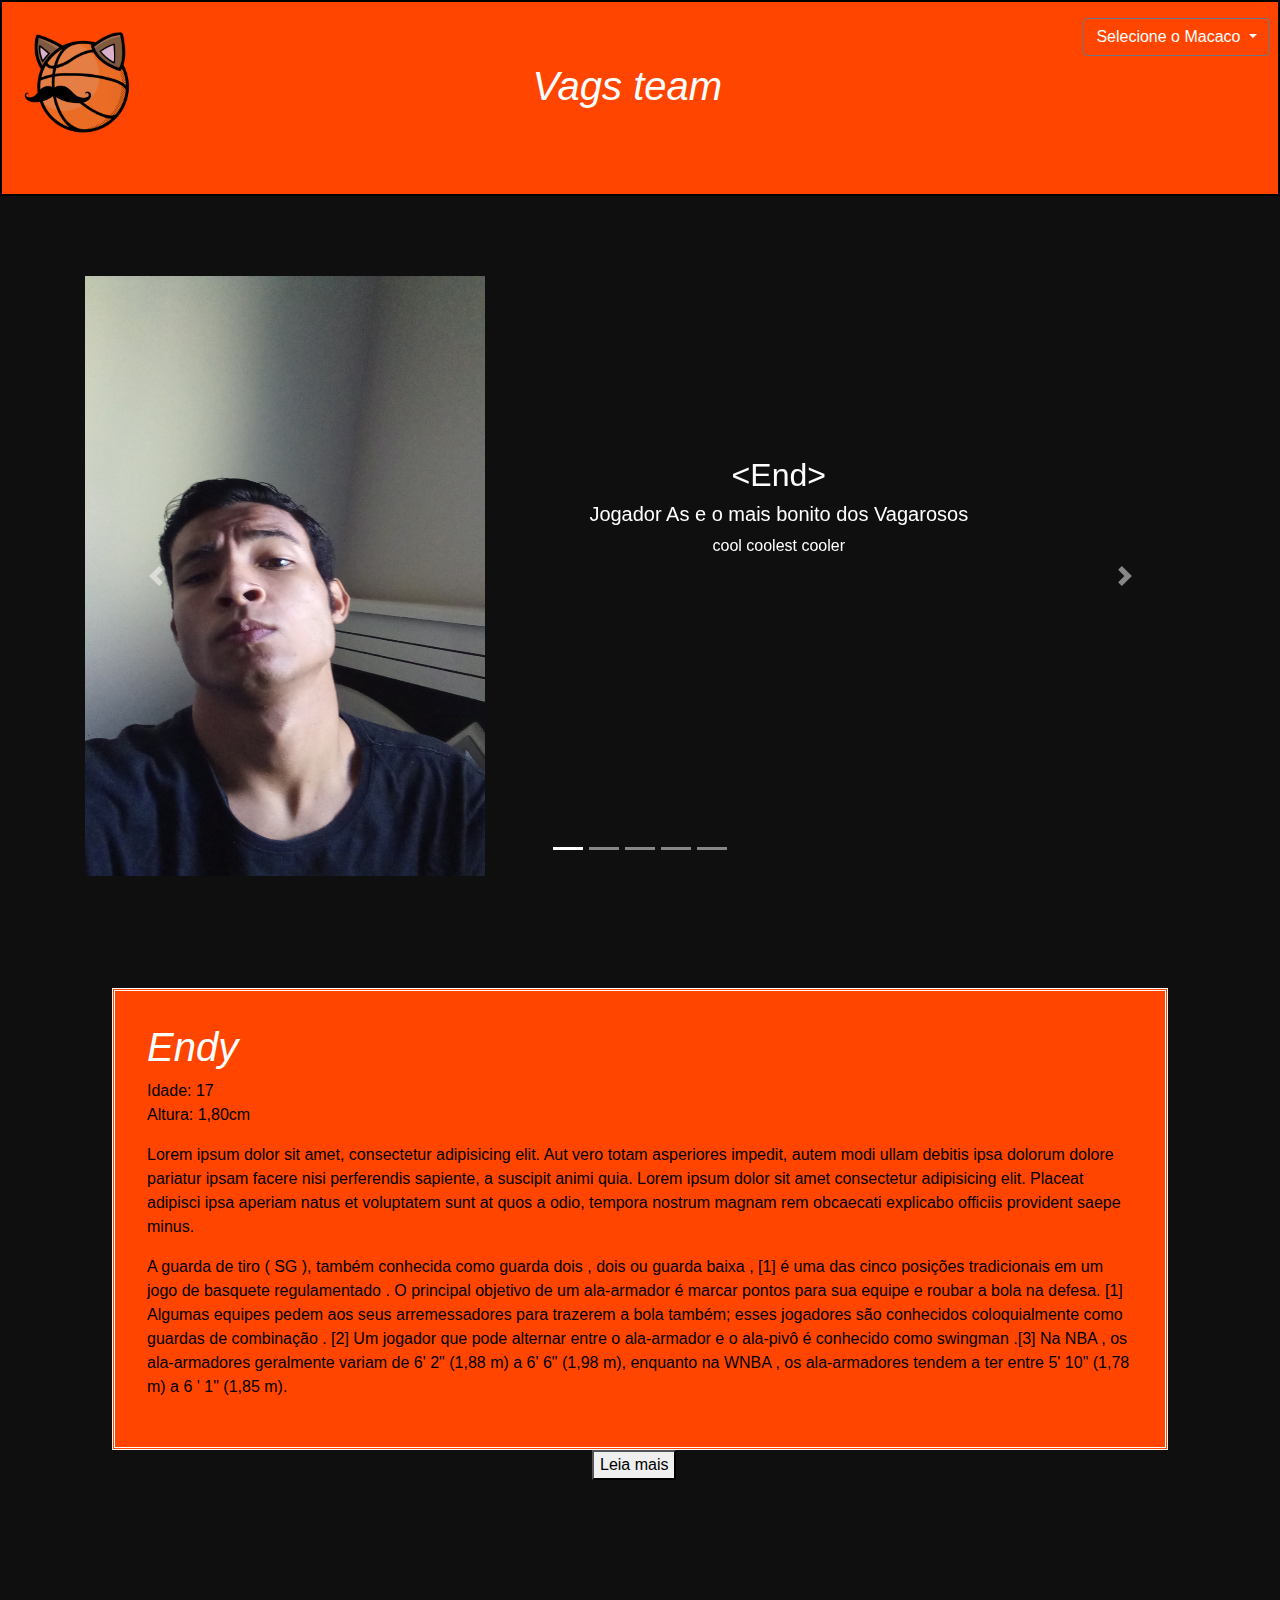
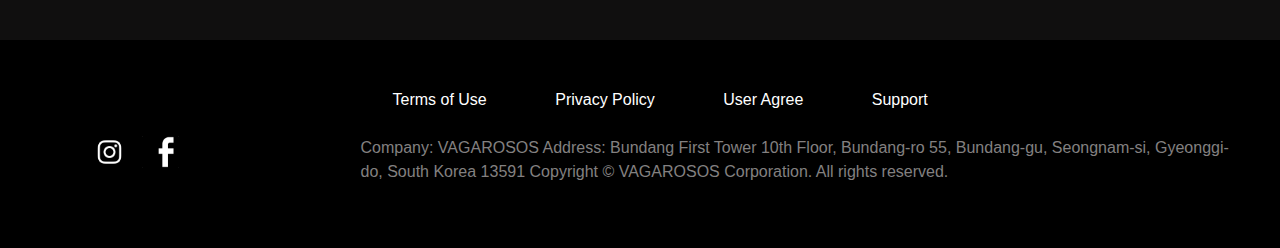
==== commit 35bc28b1: "Alteracao e correções do DOM JS" ====
--- a/index.html
+++ b/index.html
@@ -132,90 +132,90 @@
          variam de 6' 2" (1,88 m) a 6' 6" (1,98 m), enquanto na WNBA , os ala-armadores tendem a ter entre 5' 10" (1,78 m) a 6 ' 1" (1,85 m). <span id="pontos">...</span>
       </p>
     </div>
-    <span id="Mais">
-    <div class="ficha2" id="P2">
-      <h1>Pedro</h1>
-      <p>
-        Idade: 64 <br>
-        Altura: 1,85cm
-      </p>
-      <p>
-        Lorem ipsum dolor sit amet, consectetur adipisicing elit. Aut vero totam asperiores impedit, 
-        autem modi ullam debitis ipsa dolorum dolore pariatur ipsam facere nisi perferendis sapiente, a suscipit animi quia.
-        Lorem ipsum dolor sit amet consectetur adipisicing elit. Placeat adipisci ipsa aperiam natus et voluptatem 
-        sunt at quos a odio, tempora nostrum magnam rem obcaecati explicabo officiis provident saepe minus.
-      </p>
-      <p>
-        O power forward ( PF ), também conhecido como four ou strong forward , é uma posição no basquete . Os avançados desempenham um papel semelhante aos centros . Quando no ataque , eles normalmente jogam de costas para a cesta. Quando na defesa , eles normalmente se posicionam sob a cesta em uma defesa de zona ou contra a potência adversária na defesa homem-a-homem .
-         [4] A posição de power forward envolve uma variedade de responsabilidades, uma das quais é recuperar. Muitos avançados são conhecidos por 
-         seus arremessos de médio alcance, e vários jogadores se tornaram muito precisos de 12 a 18 pés (3,7 a 5,5 m). Anteriormente, essas habilidades eram mais tipicamente exibidas no estilo de jogo europeu. Alguns avançados, conhecidos como stretch fours , desde então estenderam seu alcance de arremesso para field goals de três pontos .
-
-Na NBA , os avançados geralmente variam de 6' 7" (2,01 m) a 6' 10" (2,08 m), enquanto na WNBA , os avançados geralmente variam entre 6' 0" (1,83 m) e 6' 3" ( 1,91m). Apesar das médias, uma variedade de jogadores se encaixa em papéis de " interpolação ", que os encontra na pequena posição de atacante ou centro, dependendo das partidas e das decisões do treinador. [5] Alguns atacantes geralmente jogam na posição central e têm as habilidades, mas não têm a altura geralmente associada a essa posição.
-      </p>
-    </div>
-
-    <div class="ficha3" id="P3">
-      <h1>Felipe</h1>
-      <p>
-        Idade: 19 <br>
-        Altura: 1,85cm
-      </p>
-      <p>
-        Lorem ipsum dolor sit amet, consectetur adipisicing elit. Aut vero totam asperiores impedit, 
-        autem modi ullam debitis ipsa dolorum dolore pariatur ipsam facere nisi perferendis sapiente, a suscipit animi quia.
-        Lorem ipsum dolor sit amet consectetur adipisicing elit. Placeat adipisci ipsa aperiam natus et voluptatem 
-        sunt at quos a odio, tempora nostrum magnam rem obcaecati explicabo officiis provident saepe minus.
-      </p>
-      <p>
-        O centro ( C ), ou o centro , também conhecido como cinco , é uma das cinco posições em um jogo de basquete regulamentar . O pivô é normalmente o jogador mais alto do time, e muitas vezes também tem muita força e massa corporal. Na NBA , o centro geralmente tem cerca de 2,13 m de altura. Eles tradicionalmente jogam perto da cesta no poste baixo .
-        Os pivôs são valorizados por sua capacidade de proteger seu próprio gol de altas porcentagens de tentativas próximas na defesa, enquanto marcam e rebotam com alta eficiência no ataque. Nas décadas de 1950 e 1960, George Mikan e Bill Russell foram peças centrais das dinastias campeãs e
-         definiram os primeiros centros prototípicos. Com a adição de um field goal de três pontos para a temporada 1979-80 ,       no entanto, o basquete da NBA tornou-se gradualmente mais orientado para o perímetro e viu a importância da posição central diminuída. 
-      </p>
-    </div>
-
-    <div class="ficha4" id="P4">
-      <h1>Eduardo</h1>
-      <p>
-        Idade: 17 <br>
-        Altura: 1,74cm
-      </p>
-      <p>
-        Lorem ipsum dolor sit amet, consectetur adipisicing elit. Aut vero totam asperiores impedit, 
-        autem modi ullam debitis ipsa dolorum dolore pariatur ipsam facere nisi perferendis sapiente, a suscipit animi quia.
-        Lorem ipsum dolor sit amet consectetur adipisicing elit. Placeat adipisci ipsa aperiam natus et voluptatem 
-        sunt at quos a odio, tempora nostrum magnam rem obcaecati explicabo officiis provident saepe minus.
-      </p>
-      <p>
-        O armador ( PG ), também chamado de um ou o ponto , é uma das cinco posições em um jogo de basquete regulamentar . Um armador tem talvez o papel mais especializado de qualquer posição. Espera-se que os armadores liderem o ataque do time controlando a bola e certificando-se de que ela chegue ao jogador certo no momento certo. Acima de tudo, o armador deve entender e aceitar o plano de jogo de seu treinador; desta forma, a posição pode ser comparada a um quarterback no futebol americano . Eles também devem ser capazes de se adaptar ao que a defesa está permitindo e devem controlar o ritmo do jogo.
-        Um armador é especializado em certas habilidades, como outras posições de jogadores no basquete. Seu trabalho principal é facilitar oportunidades de pontuação para sua equipe, ou às vezes para eles mesmos. Lee Rose descreveu um armador como um treinador no chão, que pode segurar e distribuir a bola para os companheiros de equipe. Isso normalmente envolve preparar jogadas na quadra, levar a bola para o companheiro de equipe na melhor posição para marcar e controlar o ritmo do jogo. Um armador deve saber quando e como instigar um intervalo rápido e quando e como iniciar os sets mais deliberados. 
-        Espera-se que os armadores sejam líderes vocais. Um armador precisa sempre ter em mente os tempos no relógio de arremessoe o cronômetro do jogo, o placar, o número de timeouts restantes para ambas as equipes, etc.
-      </p>
-    </div>
-
-    <div class="ficha5" id="P5">
-      <h1>Daniel</h1>
-      <p>
-        Idade: 21 <br>
-        Altura: 1,80cm
-      </p>
-      <p>
-        Lorem ipsum dolor sit amet, consectetur adipisicing elit. Aut vero totam asperiores impedit, 
-        autem modi ullam debitis ipsa dolorum dolore pariatur ipsam facere nisi perferendis sapiente, a suscipit animi quia.
-        Lorem ipsum dolor sit amet consectetur adipisicing elit. Placeat adipisci ipsa aperiam natus et voluptatem 
-        sunt at quos a odio, tempora nostrum magnam rem obcaecati explicabo officiis provident saepe minus.
-      </p>
-      <p>
-        O pequeno atacante ( SF ), também conhecido como três ou swingman , é uma das cinco posições em um jogo de basquete regulamentar . [1] Atacantes pequenos são tipicamente mais curtos, mais rápidos e mais magros do que os avançados e centrais , mas mais altos, maiores e mais fortes do que qualquer uma das posições de guarda.
-         [1] Eles são estratégicos e muitas vezes são utilizados para marcar, defender, criar pistas abertas e rebote para sua equipe. [2]
-          O pequeno atacante é considerado talvez o mais versátil das cinco principais posições do basquete, pois contribui
-         ofensiva e defensivamente. [3] Na NBA , atacantes pequenos geralmente variam de 6' 5" (1,96 m) a 6' 10" (2,08 m); na WNBA
-          , eles são geralmente entre 6' 0" (1,83 m) a 6' 2" (1,88 m). Isso os coloca na altura média de todos os jogadores
-           profissionais de basquete porque são mais altos que os guardas, mas mais baixos que o ala -pivô e o centro. [4] 
-      </p>
-    </div>
-  </span>
+    <span id="mais">
+      <div class="ficha2" id="P2">
+        <h1>Pedro</h1>
+        <p>
+          Idade: 64 <br>
+          Altura: 1,85cm
+        </p>
+        <p>
+          Lorem ipsum dolor sit amet, consectetur adipisicing elit. Aut vero totam asperiores impedit, 
+          autem modi ullam debitis ipsa dolorum dolore pariatur ipsam facere nisi perferendis sapiente, a suscipit animi quia.
+          Lorem ipsum dolor sit amet consectetur adipisicing elit. Placeat adipisci ipsa aperiam natus et voluptatem 
+          sunt at quos a odio, tempora nostrum magnam rem obcaecati explicabo officiis provident saepe minus.
+        </p>
+        <p>
+          O power forward ( PF ), também conhecido como four ou strong forward , é uma posição no basquete . Os avançados desempenham um papel semelhante aos centros . Quando no ataque , eles normalmente jogam de costas para a cesta. Quando na defesa , eles normalmente se posicionam sob a cesta em uma defesa de zona ou contra a potência adversária na defesa homem-a-homem .
+          [4] A posição de power forward envolve uma variedade de responsabilidades, uma das quais é recuperar. Muitos avançados são conhecidos por 
+          seus arremessos de médio alcance, e vários jogadores se tornaram muito precisos de 12 a 18 pés (3,7 a 5,5 m). Anteriormente, essas habilidades eram mais tipicamente exibidas no estilo de jogo europeu. Alguns avançados, conhecidos como stretch fours , desde então estenderam seu alcance de arremesso para field goals de três pontos .
+
+  Na NBA , os avançados geralmente variam de 6' 7" (2,01 m) a 6' 10" (2,08 m), enquanto na WNBA , os avançados geralmente variam entre 6' 0" (1,83 m) e 6' 3" ( 1,91m). Apesar das médias, uma variedade de jogadores se encaixa em papéis de " interpolação ", que os encontra na pequena posição de atacante ou centro, dependendo das partidas e das decisões do treinador. [5] Alguns atacantes geralmente jogam na posição central e têm as habilidades, mas não têm a altura geralmente associada a essa posição.
+        </p>
+      </div>
+
+      <div class="ficha3" id="P3">
+        <h1>Felipe</h1>
+        <p>
+          Idade: 19 <br>
+          Altura: 1,85cm
+        </p>
+        <p>
+          Lorem ipsum dolor sit amet, consectetur adipisicing elit. Aut vero totam asperiores impedit, 
+          autem modi ullam debitis ipsa dolorum dolore pariatur ipsam facere nisi perferendis sapiente, a suscipit animi quia.
+          Lorem ipsum dolor sit amet consectetur adipisicing elit. Placeat adipisci ipsa aperiam natus et voluptatem 
+          sunt at quos a odio, tempora nostrum magnam rem obcaecati explicabo officiis provident saepe minus.
+        </p>
+        <p>
+          O centro ( C ), ou o centro , também conhecido como cinco , é uma das cinco posições em um jogo de basquete regulamentar . O pivô é normalmente o jogador mais alto do time, e muitas vezes também tem muita força e massa corporal. Na NBA , o centro geralmente tem cerca de 2,13 m de altura. Eles tradicionalmente jogam perto da cesta no poste baixo .
+          Os pivôs são valorizados por sua capacidade de proteger seu próprio gol de altas porcentagens de tentativas próximas na defesa, enquanto marcam e rebotam com alta eficiência no ataque. Nas décadas de 1950 e 1960, George Mikan e Bill Russell foram peças centrais das dinastias campeãs e
+          definiram os primeiros centros prototípicos. Com a adição de um field goal de três pontos para a temporada 1979-80 ,       no entanto, o basquete da NBA tornou-se gradualmente mais orientado para o perímetro e viu a importância da posição central diminuída. 
+        </p>
+      </div>
+
+      <div class="ficha4" id="P4">
+        <h1>Eduardo</h1>
+        <p>
+          Idade: 17 <br>
+          Altura: 1,74cm
+        </p>
+        <p>
+          Lorem ipsum dolor sit amet, consectetur adipisicing elit. Aut vero totam asperiores impedit, 
+          autem modi ullam debitis ipsa dolorum dolore pariatur ipsam facere nisi perferendis sapiente, a suscipit animi quia.
+          Lorem ipsum dolor sit amet consectetur adipisicing elit. Placeat adipisci ipsa aperiam natus et voluptatem 
+          sunt at quos a odio, tempora nostrum magnam rem obcaecati explicabo officiis provident saepe minus.
+        </p>
+        <p>
+          O armador ( PG ), também chamado de um ou o ponto , é uma das cinco posições em um jogo de basquete regulamentar . Um armador tem talvez o papel mais especializado de qualquer posição. Espera-se que os armadores liderem o ataque do time controlando a bola e certificando-se de que ela chegue ao jogador certo no momento certo. Acima de tudo, o armador deve entender e aceitar o plano de jogo de seu treinador; desta forma, a posição pode ser comparada a um quarterback no futebol americano . Eles também devem ser capazes de se adaptar ao que a defesa está permitindo e devem controlar o ritmo do jogo.
+          Um armador é especializado em certas habilidades, como outras posições de jogadores no basquete. Seu trabalho principal é facilitar oportunidades de pontuação para sua equipe, ou às vezes para eles mesmos. Lee Rose descreveu um armador como um treinador no chão, que pode segurar e distribuir a bola para os companheiros de equipe. Isso normalmente envolve preparar jogadas na quadra, levar a bola para o companheiro de equipe na melhor posição para marcar e controlar o ritmo do jogo. Um armador deve saber quando e como instigar um intervalo rápido e quando e como iniciar os sets mais deliberados. 
+          Espera-se que os armadores sejam líderes vocais. Um armador precisa sempre ter em mente os tempos no relógio de arremessoe o cronômetro do jogo, o placar, o número de timeouts restantes para ambas as equipes, etc.
+        </p>
+      </div>
+
+      <div class="ficha5" id="P5">
+        <h1>Daniel</h1>
+        <p>
+          Idade: 21 <br>
+          Altura: 1,80cm
+        </p>
+        <p>
+          Lorem ipsum dolor sit amet, consectetur adipisicing elit. Aut vero totam asperiores impedit, 
+          autem modi ullam debitis ipsa dolorum dolore pariatur ipsam facere nisi perferendis sapiente, a suscipit animi quia.
+          Lorem ipsum dolor sit amet consectetur adipisicing elit. Placeat adipisci ipsa aperiam natus et voluptatem 
+          sunt at quos a odio, tempora nostrum magnam rem obcaecati explicabo officiis provident saepe minus.
+        </p>
+        <p>
+          O pequeno atacante ( SF ), também conhecido como três ou swingman , é uma das cinco posições em um jogo de basquete regulamentar . [1] Atacantes pequenos são tipicamente mais curtos, mais rápidos e mais magros do que os avançados e centrais , mas mais altos, maiores e mais fortes do que qualquer uma das posições de guarda.
+          [1] Eles são estratégicos e muitas vezes são utilizados para marcar, defender, criar pistas abertas e rebote para sua equipe. [2]
+            O pequeno atacante é considerado talvez o mais versátil das cinco principais posições do basquete, pois contribui
+          ofensiva e defensivamente. [3] Na NBA , atacantes pequenos geralmente variam de 6' 5" (1,96 m) a 6' 10" (2,08 m); na WNBA
+            , eles são geralmente entre 6' 0" (1,83 m) a 6' 2" (1,88 m). Isso os coloca na altura média de todos os jogadores
+            profissionais de basquete porque são mais altos que os guardas, mas mais baixos que o ala -pivô e o centro. [4] 
+        </p>
+      </div>
+    </span>
     <div class="lm">
-      <button onclick="leiamais()" id="btnleiamais">Leia mais</button>
+      <button onclick="leiamais()" id="btnleiamais" class="btnleiamais">Leia mais</button>
     </div>
   </div>
 
--- a/css/style.css
+++ b/css/style.css
@@ -169,8 +169,12 @@
     color: rgb(131, 128, 128);
 }
 
-#Mais {
+#mais {
    display: none;
+}
+
+#pontos {
+    display: none;
 }
 
 #btnleiamais {
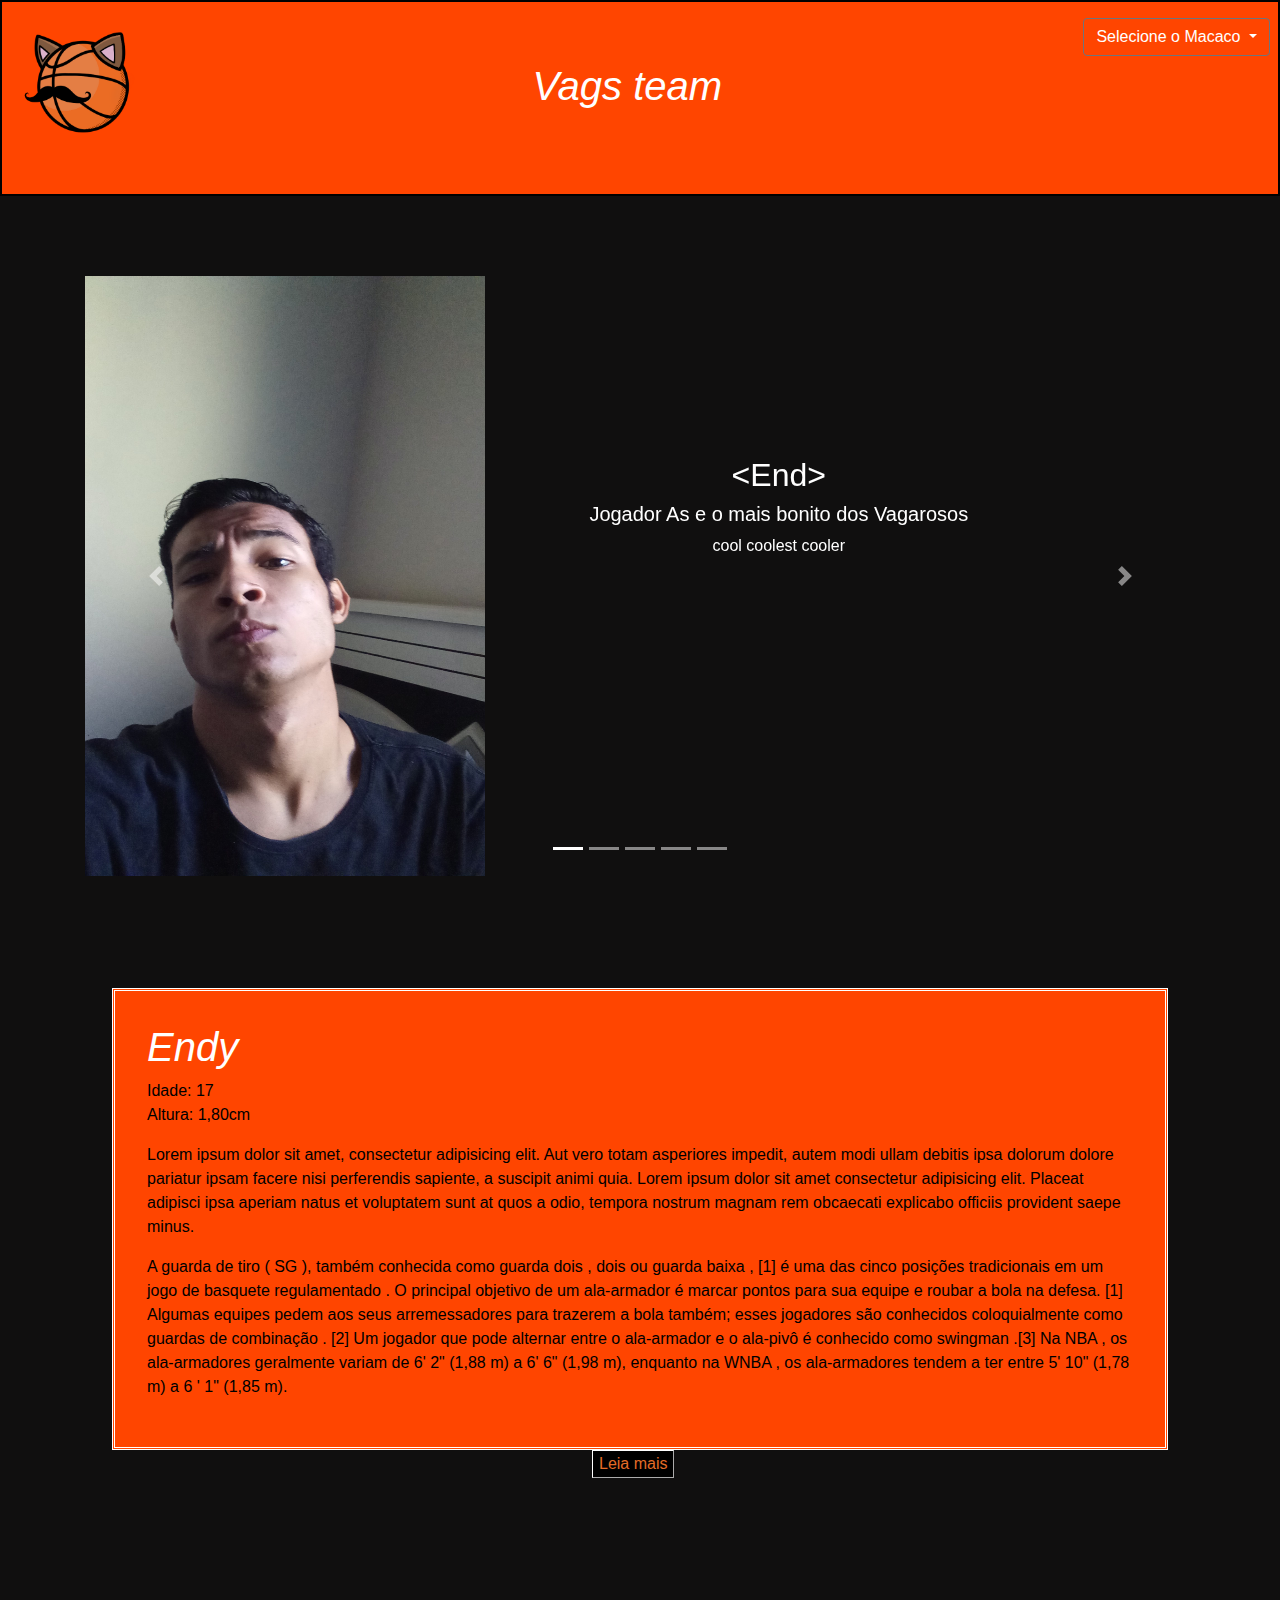
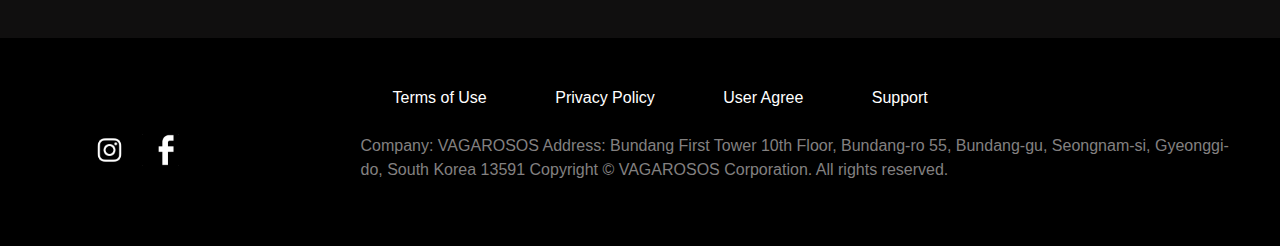
==== commit 0309e673: "responsividade" ====
--- a/index.html
+++ b/index.html
@@ -2,6 +2,7 @@
 <html lang="en">
 <head>
     <script type="text/javascript" src="./js/js/scripts.js"></script>
+    <link rel="stylesheet" href="./css/responsive.css">
     <link rel="stylesheet" href="./css/bootstrap-4.1.3-dist/css/bootstrap.css">
     <link rel="stylesheet" href="./css/style.css">
     <script href="./js/js/bootstrap.js"></script>
@@ -10,7 +11,7 @@
     <script src="https://stackpath.bootstrapcdn.com/bootstrap/4.1.3/js/bootstrap.min.js" integrity="sha384-ChfqqxuZUCnJSK3+MXmPNIyE6ZbWh2IMqE241rYiqJxyMiZ6OW/JmZQ5stwEULTy" crossorigin="anonymous"></script>
     <meta charset="UTF-8">
     <meta http-equiv="X-UA-Compatible" content="IE=edge">
-    <meta name="viewport" content="width=device-width, initial-scale=1.0">
+    <meta name="viewport" content="width=device-width, initial-scale=1.0, minimum-scale=.67, maximum-scale=1.0, user-scalable=0">
     <title>Document Vgs</title>
 </head>
 
--- a/css/responsive.css
+++ b/css/responsive.css
@@ -0,0 +1,48 @@
+@media screen and (max-width: 648px) {
+    #dropdownMenuButton{
+        font-size: 11px;
+    }
+    .logo{
+        font-size: 12px;
+        margin-top: -18em !important;
+    }
+    .h1editado{
+        margin-left: 27% !important;
+    }
+    .macaco{
+        position: absolute;
+        width: 100%;
+        margin-top: -5em;
+    }
+    .carousel-inner{
+        margin-top: 10em;
+        margin-left: 0em;
+    }
+    .fichas{
+        width: 86%;
+    margin-left: 8% !important;
+    }
+    .lm{
+        margin-left: -110% !important;
+    }
+    .bg-escuro{
+
+    }
+    .terms{
+        padding-left: 1em !important;
+    font-size: 10px;
+    }
+    .final{
+        font-size: 9px;
+        margin-top: 0em;
+        position: absolute;
+    }
+    .insta{
+        margin-top: 3em !important;
+    position: absolute;
+    }
+    .carousel-caption{
+
+    }
+}
+    --- a/css/style.css
+++ b/css/style.css
@@ -74,7 +74,7 @@
 
 .carousel-control-next-icon {
     display: flex;
-    padding-right: 500px;
+    padding-right: 2em;
 }
 
 .carousel-caption {
@@ -179,4 +179,8 @@
 
 #btnleiamais {
     margin-left: 30em;
+    color: #e56c27;
+    background-color: black;
+    border-width: 1px;
+    border-color: white;
 }